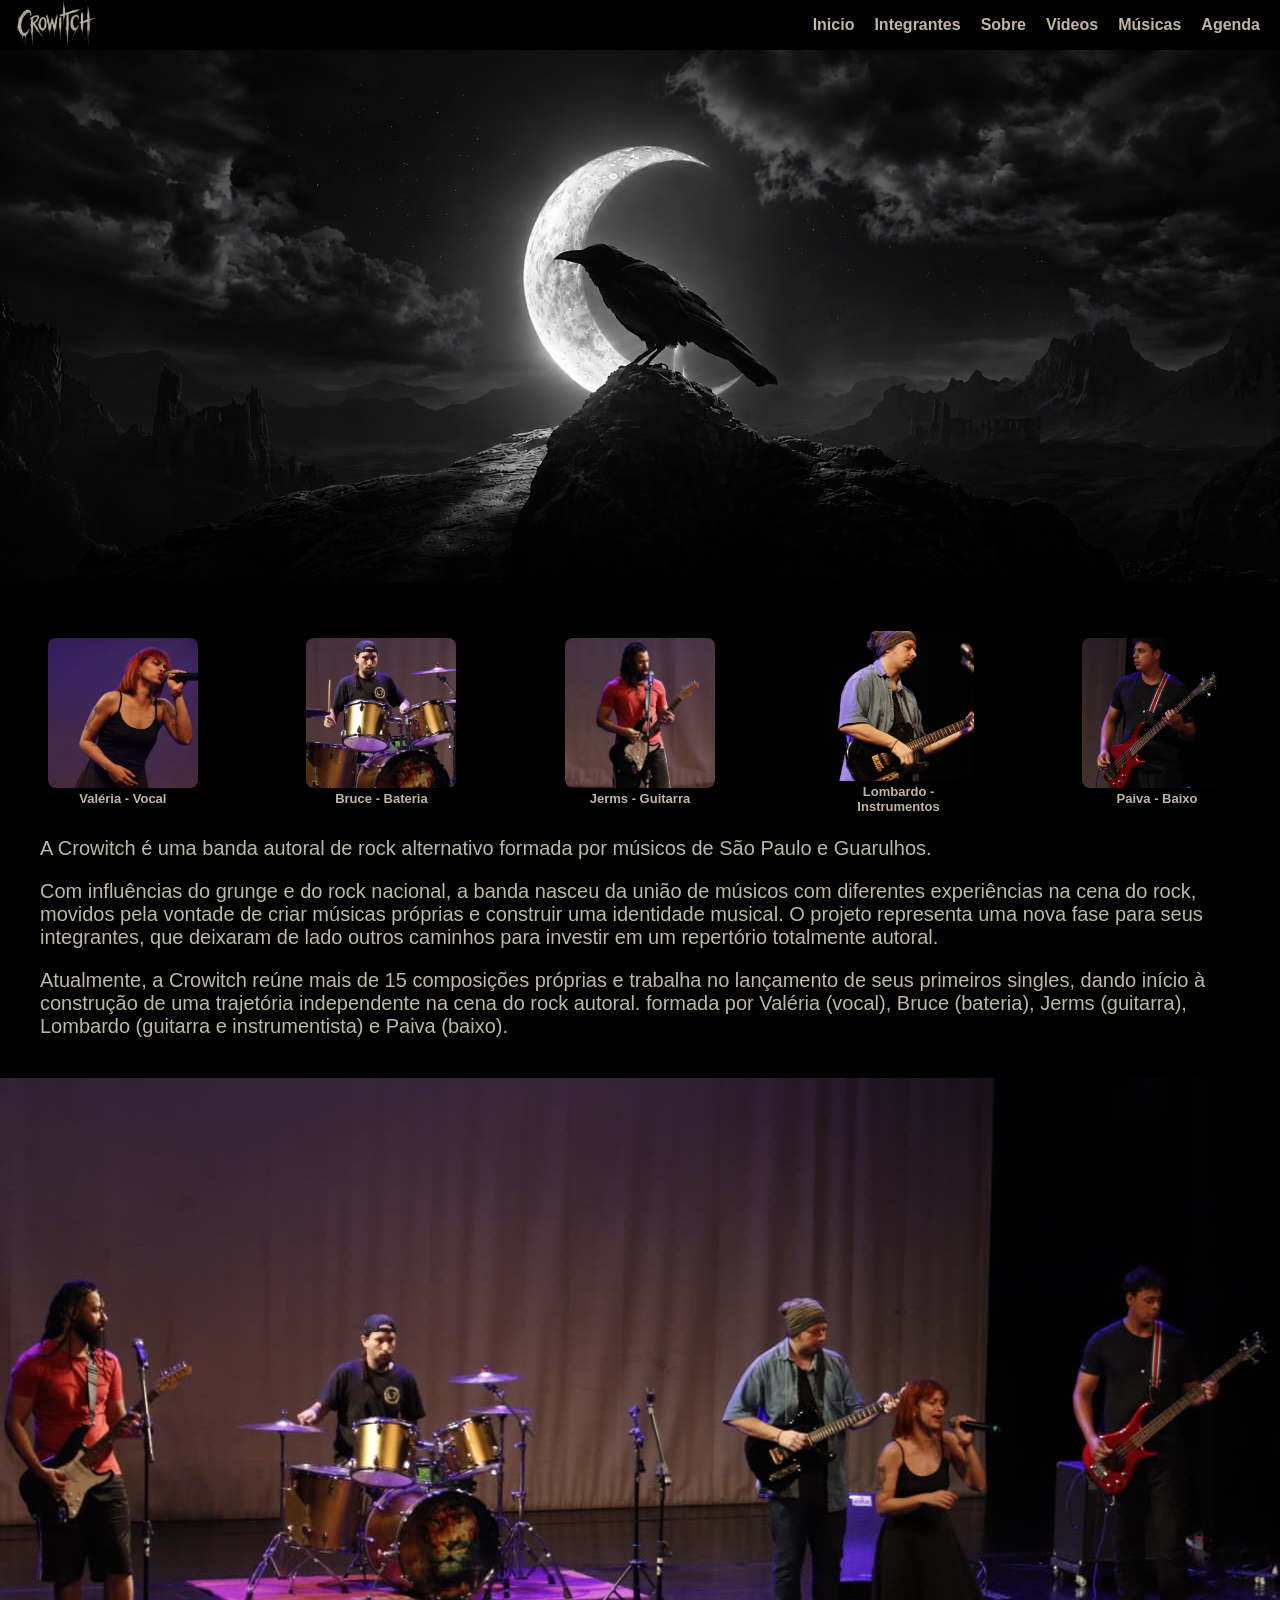
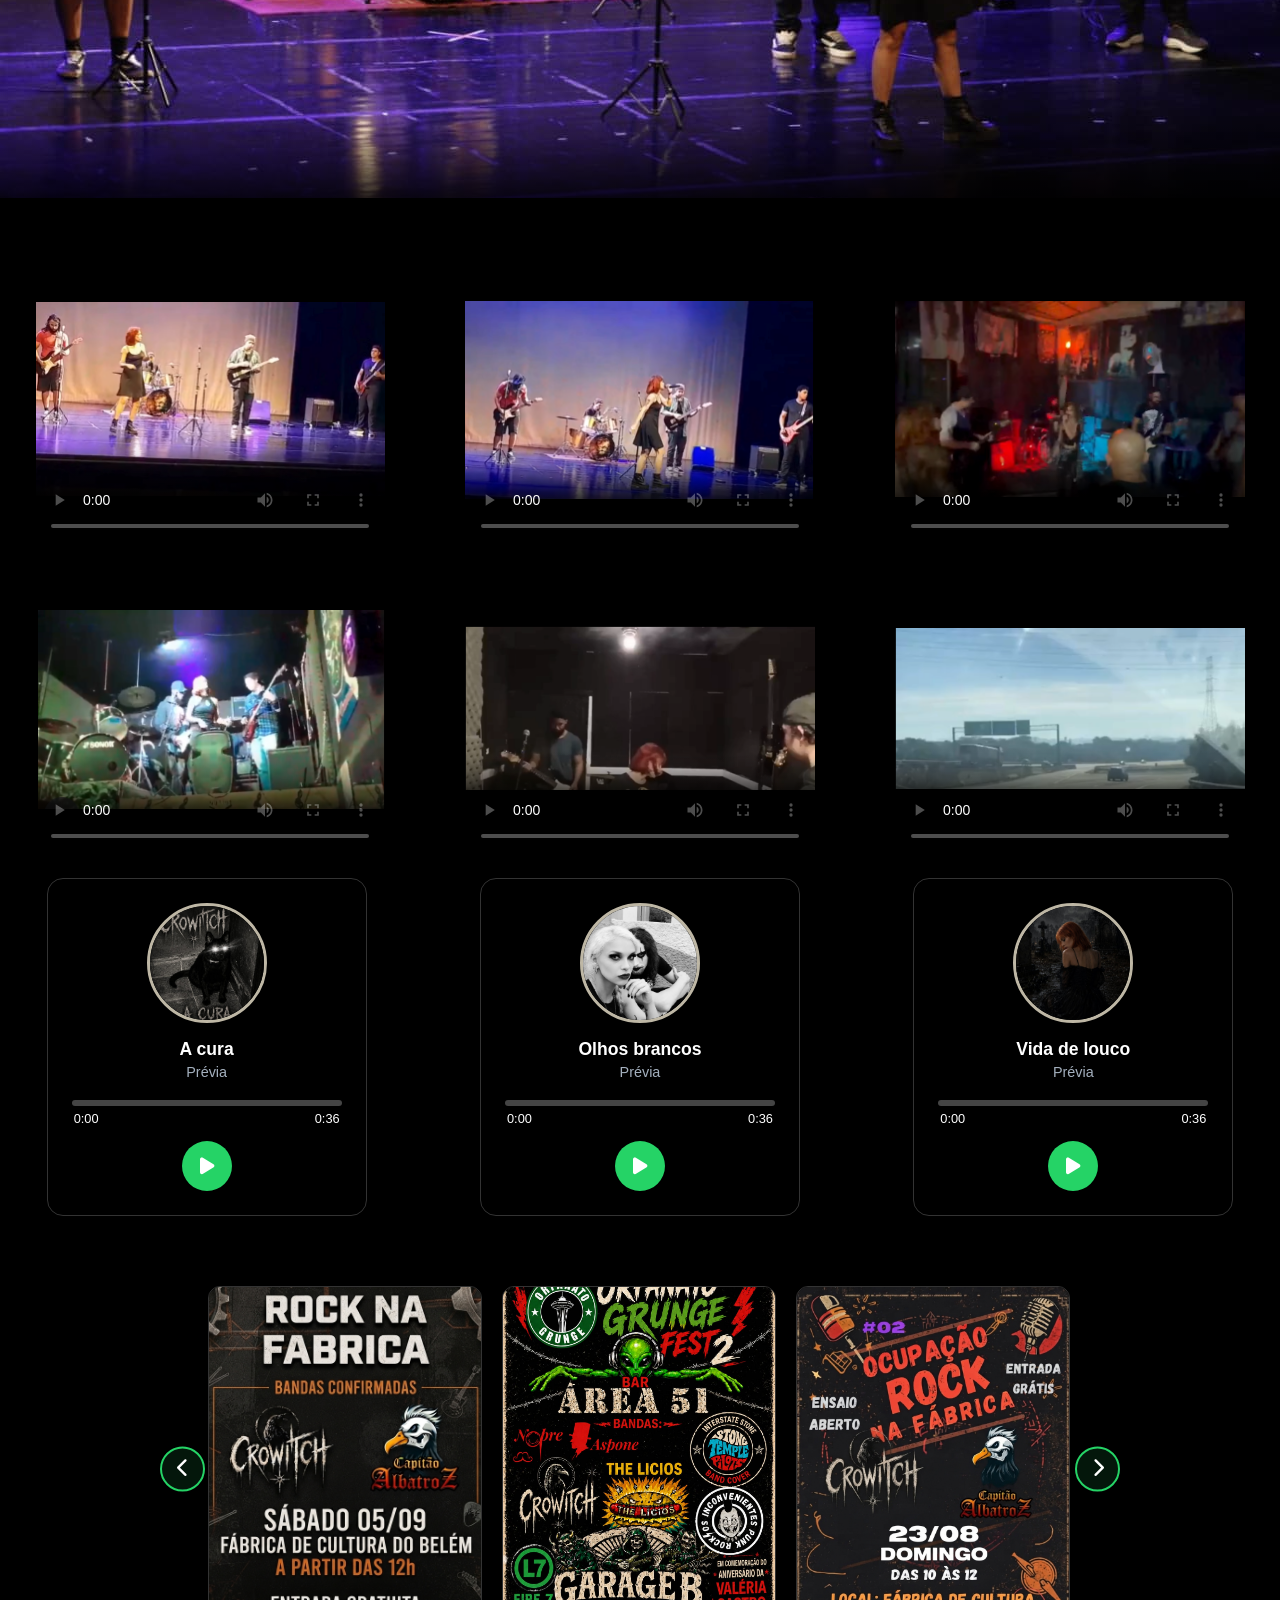
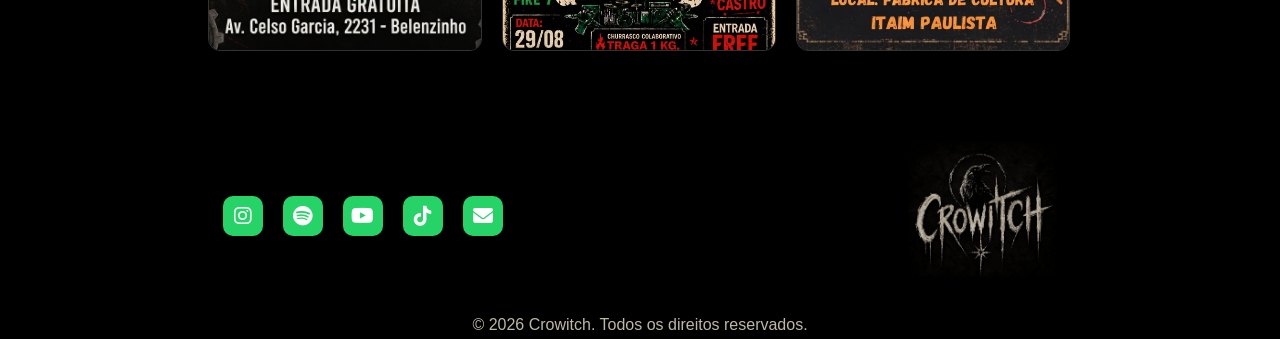
==== index.html @ e8090111 "nome Emerson" ====
<!DOCTYPE html>
<html lang="pt-BR">

<head>
    <meta charset="UTF-8">
    <meta name="viewport" content="width=device-width, initial-scale=1.0">
    <link rel="stylesheet" href="https://cdnjs.cloudflare.com/ajax/libs/font-awesome/6.7.2/css/all.min.css">
    <link rel="stylesheet" href="css/index.css">
    <link rel="icon" href="img/itens/flavicon.png">
    <title>Crowitch</title>
</head>

<body>

    <!-- Cabeçalho -->
    <header>
        <div id="cabecalho">
            <a href="#banner">
                <div class="logo"></div>
            </a>
            <nav class="menu-site menu-desktop">

                <a href="#banner">Inicio</a>
                <a href="#integrantes">Integrantes</a>
                <a href="#sobre">Sobre</a>
                <a href="#video">Videos</a>
                <a href="#previu">Músicas</a>
                <a href="#agenda">Agenda</a>

            </nav>

            <button class="menu-hamburguer" aria-label="Abrir Menu">
                &#9776; </button>

            <nav class="menu-mobile">
                <a href="#banner">Inicio</a>
                <a href="#integrantes">Integrantes</a>
                <a href="#sobre">Sobre</a>
                <a href="#video">Videos</a>
                <a href="#previu">Músicas</a>
                <a href="#agenda">Agenda</a>
            </nav>

        </div>
    </header>

    <!-- Banner Inicial -->
    <div id="banner">
        <img src="img/itens/banner.png" alt="">
    </div>

    <!-- Integrantes -->
    <section id="integrantes" class="integrantes-secao">

        <div class="fotos-integrantes">

            <figure class="foto-box">
                <a href="integrantes/valeria.html">
                    <img class="foto_integrantes" src="img/integrantes/valeria/1.jpg" alt="foto do guitarrista soslo">
                    <figcaption>Valéria - Vocal</figcaption>
                </a>
            </figure>

            <figure class="foto-box">
                <a href="integrantes/bruce.html">
                    <img class="foto_integrantes" src="img/integrantes/bruce/1.jpg" alt="foto do baixista">
                    <figcaption>Bruce - Bateria</figcaption>
                </a>
            </figure>

            <figure class="foto-box">
                <a href="integrantes/emerson.html">
                    <img class="foto_integrantes" src="img/integrantes/jerms/1.jpg" alt="foto do vocalista">
                    <figcaption>Jerms - Guitarra</figcaption>
                </a>
            </figure>

            <figure class="foto-box">
                <a href="integrantes/marcelo.html">
                    <img class="foto_integrantes" src="img/integrantes/marcelo/1.jpg" alt="foto do vocalista">
                    <figcaption>Lombardo - Instrumentos</figcaption>
                </a>
            </figure>

            <figure class="foto-box">
                <a href="integrantes/diego.html">
                    <img class="foto_integrantes" src="img/integrantes/diego/1.jpg" alt="foto do Guitarrista">
                    <figcaption>Paiva - Baixo</figcaption>
                </a>
            </figure>

        </div>

    </section>

    <!-- História da banda -->
    <section id="sobre" class="sobre-secao">

        <p>A Crowitch é uma banda autoral de rock alternativo formada por músicos de São Paulo e Guarulhos.</p>

        <p>Com influências do grunge e do rock nacional, a banda nasceu da união de músicos com diferentes experiências
            na cena do rock, movidos pela vontade de criar músicas próprias e construir uma identidade musical. O
            projeto representa uma nova fase para seus integrantes, que deixaram de lado outros caminhos para investir
            em um repertório totalmente autoral.</p>

        <p>Atualmente, a Crowitch reúne mais de 15 composições próprias e trabalha no lançamento de seus primeiros
            singles, dando início à construção de uma trajetória independente na cena do rock autoral. formada por
            Valéria (vocal), Bruce (bateria), Jerms (guitarra), Lombardo (guitarra e instrumentista) e Paiva (baixo).
        </p>

    </section>

    <!-- Carrossel -->
    <section id="topo" class="slider-container">

        <div class="slide active">
            <img class="foto_carrossel" src="img/carrossel/1.jpg" alt="Banner da Crowitch">
        </div>

        <div class="slide active">
            <img class="foto_carrossel" src="img/carrossel/2.jpg" alt="Banner da Crowitch">
        </div>

        <div class="slide active">
            <img class="foto_carrossel" src="img/carrossel/3.jpg" alt="Banner da Crowitch">
        </div>

        <div class="slide active">
            <img class="foto_carrossel" src="img/carrossel/4.jpeg" alt="Banner da Crowitch">
        </div>

    </section>

    <!-- Player de videos -->
    <section id="video">

        <div class="galeria-video">

            <video class="video-index" controls preload="metadata" poster="vid/pre5.png">
                <source src="vid/5.mp4" type="video/mp4">
            </video>

            <video class="video-index" controls preload="metadata" poster="vid/pre6.png">
                <source src="vid/6.mp4" type="video/mp4">
            </video>

            <video class="video-index" controls preload="metadata" poster="vid/pre1.png">
                <source src="vid/1.mp4" type="video/mp4">
            </video>

            <video class="video-index" controls preload="metadata" poster="vid/pre2.png">
                <source src="vid/2.mp4" type="video/mp4">
            </video>

            <video class="video-index" controls preload="metadata" poster="vid/pre3.png">
                <source src="vid/3.mp4" type="video/mp4">
            </video>

            <video class="video-index" controls preload="metadata" poster="vid/pre4.png">
                <source src="vid/4.mp4" type="video/mp4">
            </video>

        </div>

    </section>

    <!-- Player de musica -->
    <section id="previu">

        <div class="player-container">
            <audio class="audio-preview" src="aud/cura.mp3"></audio>
            <div class="album-art">
                <img src="img/capas/capa1.jpeg" alt="Capa 1">
            </div>
            <div class="track-title">A cura</div>
            <div class="band-name">Prévia</div>

            <div class="progress-container">
                <div class="progress-bar"></div>
            </div>
            <div class="time-display">
                <span class="current-time">0:00</span>
                <span class="duration">0:00</span>
            </div>
            <div class="controls">
                <button class="btn-play">
                    <i class="fas fa-play play-icon"></i>
                </button>
            </div>
        </div>

        <div class="player-container">
            <audio class="audio-preview" src="aud/olhos.mp3"></audio>
            <div class="album-art">
                <img src="img/capas/capa2.jpeg" alt="Capa 2">
            </div>
            <div class="track-title">Olhos brancos</div>
            <div class="band-name">Prévia</div>

            <div class="progress-container">
                <div class="progress-bar"></div>
            </div>
            <div class="time-display">
                <span class="current-time">0:00</span>
                <span class="duration">0:00</span>
            </div>
            <div class="controls">
                <button class="btn-play">
                    <i class="fas fa-play play-icon"></i>
                </button>
            </div>
        </div>

        <div class="player-container">
            <audio class="audio-preview" src="aud/vida.mp3"></audio>
            <div class="album-art">
                <img src="img/capas/capa3.jpeg" alt="Capa 3">
            </div>
            <div class="track-title">Vida de louco</div>
            <div class="band-name">Prévia</div>

            <div class="progress-container">
                <div class="progress-bar"></div>
            </div>
            <div class="time-display">
                <span class="current-time">0:00</span>
                <span class="duration">0:00</span>
            </div>
            <div class="controls">
                <button class="btn-play">
                    <i class="fas fa-play play-icon"></i>
                </button>
            </div>
        </div>

    </section>

    <!-- Agenda -->
    <section class="shows-section" id="agenda">

        <div class="carousel-wrapper">
            <button class="nav-btn prev-btn" id="prev-slide">
                <i class="fas fa-chevron-left"></i>
            </button>

            <!-- Flyers -->
            <div class="carousel-container" id="carousel-container">
                <div class="carousel-track" id="carousel-track">

                    <div class="flyer-card">
                        <img src="img/flyers/05-09.png" alt="Fabria do belém" class="flyer-img">
                    </div>
                    
                    <div class="flyer-card">
                        <img src="img/flyers/29-8.jpeg" alt="Area 51" class="flyer-img">
                    </div>

                    <div class="flyer-card">
                        <img src="img/flyers/23-08.png" alt="Fabria do Itaim" class="flyer-img">
                    </div>

                    <div class="flyer-card">
                        <img src="img/flyers/26-7.jpeg" alt="Fabria da Tiradentes" class="flyer-img">
                    </div>

                    <div class="flyer-card">
                        <img src="img/flyers/27-6.jpeg" alt="3ª Divisão" class="flyer-img">
                    </div>

                </div>
            </div>

            <button class="nav-btn next-btn" id="next-slide">
                <i class="fas fa-chevron-right"></i>
            </button>
        </div>

    </section>

    <div class="lightbox-modal" id="lightbox">
        <span class="close-btn" id="close-lightbox">&times;</span>
        <img class="lightbox-content" id="lightbox-img" src="" alt="Flyer Ampliado">
    </div>

    <!-- Contatos -->
    <section id="contatos">

        <div id="espaço_contatos">

            <a class="botao_contatos" href="https://www.instagram.com/crowitchofc/">
                <i class="fa-brands fa-instagram"></i>
            </a>

            <a class="botao_contatos" href="">
                <i class="fa-brands fa-spotify"></i>
            </a>

            <a class="botao_contatos" href="https://www.youtube.com/@bandacrowitch">
                <i class="fa-brands fa-youtube"></i>
            </a>

            <a class="botao_contatos" href="https://www.tiktok.com/@crowitchoficial">
                <i class="fa-brands fa-tiktok"></i>
            </a>

            <a class="botao_contatos" href="mailto:bandacrowitch@gmail.com">
                <i class="fa-solid fa-envelope"></i>
            </a>

        </div>

        <a id="logo_contatos" href=""></a>

    </section>

    <!-- Rodapé -->
    <footer>

        <p id="texto_rodape">&copy; 2026 Crowitch. Todos os direitos reservados.</p>

    </footer>

    <!-- Menu Hamburguer -->
    <script>
        document.addEventListener('DOMContentLoaded', function () {
            const menuHamburguer = document.querySelector('.menu-hamburguer');
            const menuMobile = document.querySelector('.menu-mobile');

            menuHamburguer.addEventListener('click', () => {
                menuMobile.classList.toggle('active');
            });

            // Fecha o menu móvel ao clicar em um link (para facilitar a navegação)
            document.querySelectorAll('.menu-mobile a').forEach(link => {
                link.addEventListener('click', () => {
                    menuMobile.classList.remove('active');
                });
            });
        });
    </script>

    <!-- Carrossel -->
    <script>
        document.addEventListener('DOMContentLoaded', function () {
            const slides = document.querySelectorAll('.slide');
            let currentSlide = 0;

            // Função para mostrar um slide específico
            function showSlide(index) {
                // Remove a classe 'active' de todos os slides
                slides.forEach(slide => slide.classList.remove('active'));

                // Adiciona a classe 'active' ao slide desejado
                slides[index].classList.add('active');
            }

            // Função para ir para o próximo slide
            function nextSlide() {
                currentSlide = (currentSlide + 1) % slides.length;
                showSlide(currentSlide);
            }

            // Exibe o primeiro slide ao carregar a página
            showSlide(currentSlide);

            // Define um intervalo para trocar os slides a cada 5 segundos (5000ms)
            setInterval(nextSlide, 5000);
        });
    </script>

    <script>
        const track = document.getElementById('carousel-track');
        const container = document.getElementById('carousel-container');
        const prevBtn = document.getElementById('prev-slide');
        const nextBtn = document.getElementById('next-slide');

        // --- LÓGICA DO CARROSSEL ---
        nextBtn.addEventListener('click', () => {
            // Calcula a largura de um card + o gap para rolar certinho
            const cardWidth = track.firstElementChild.getBoundingClientRect().width + 20;
            container.scrollBy({ left: cardWidth, behavior: 'smooth' });
        });

        prevBtn.addEventListener('click', () => {
            const cardWidth = track.firstElementChild.getBoundingClientRect().width + 20;
            container.scrollBy({ left: -cardWidth, behavior: 'smooth' });
        });

        // --- LÓGICA DO LIGHTBOX (ABRIR FOTO GIGANTE) ---
        const lightbox = document.getElementById('lightbox');
        const lightboxImg = document.getElementById('lightbox-img');
        const closeBtn = document.getElementById('close-lightbox');
        const flyers = document.querySelectorAll('.flyer-img');

        flyers.forEach(img => {
            img.addEventListener('click', () => {
                lightboxImg.src = img.src; // Passa a imagem clicada para o Modal
                lightbox.classList.add('active'); // Abre o modal com transição suave
            });
        });

        // Fechar ao clicar no 'X'
        closeBtn.addEventListener('click', () => {
            lightbox.classList.remove('active');
        });

        // Fechar ao clicar fora da imagem (no fundo preto)
        lightbox.addEventListener('click', (e) => {
            if (e.target !== lightboxImg) {
                lightbox.classList.remove('active');
            }
        });
    </script>

    <!-- Player -->
    <script>
        // Seleciona todos os players da página
        const players = document.querySelectorAll('.player-container');

        players.forEach(player => {
            const audio = player.querySelector('.audio-preview');
            const btnPlay = player.querySelector('.btn-play');
            const playIcon = player.querySelector('.play-icon');
            const progressBar = player.querySelector('.progress-bar');
            const progressContainer = player.querySelector('.progress-container');
            const currentTimeEl = player.querySelector('.current-time');
            const durationEl = player.querySelector('.duration');

            // Função para pausar todos os outros players ativos na página
            function pauseAllOthers() {
                players.forEach(otherPlayer => {
                    if (otherPlayer !== player) {
                        const otherAudio = otherPlayer.querySelector('.audio-preview');
                        const otherIcon = otherPlayer.querySelector('.play-icon');
                        otherAudio.pause();
                        otherIcon.classList.remove('fa-pause');
                        otherIcon.classList.add('fa-play');
                    }
                });
            }

            // Click do Play/Pause
            btnPlay.addEventListener('click', () => {
                if (audio.paused) {
                    pauseAllOthers(); // Pausa as outras antes de dar play
                    audio.play();
                    playIcon.classList.remove('fa-play');
                    playIcon.classList.add('fa-pause');
                } else {
                    audio.pause();
                    playIcon.classList.remove('fa-pause');
                    playIcon.classList.add('fa-play');
                }
            });

            // Atualiza tempo e progresso
            audio.addEventListener('timeupdate', () => {
                const { duration, currentTime } = audio;
                if (duration) {
                    const progressPercent = (currentTime / duration) * 100;
                    progressBar.style.width = `${progressPercent}%`;
                    currentTimeEl.innerText = formatTime(currentTime);
                }
            });

            // Carrega a duração assim que o arquivo é lido
            audio.addEventListener('loadedmetadata', () => {
                durationEl.innerText = formatTime(audio.duration);
            });

            // Clique na barra de progresso
            progressContainer.addEventListener('click', (e) => {
                const width = progressContainer.clientWidth;
                const clickX = e.offsetX;
                const duration = audio.duration;
                if (duration) {
                    audio.currentTime = (clickX / width) * duration;
                }
            });

            // Reseta quando a música acaba
            audio.addEventListener('ended', () => {
                playIcon.classList.remove('fa-pause');
                playIcon.classList.add('fa-play');
                progressBar.style.width = '0%';
                currentTimeEl.innerText = '0:00';
            });
        });

        // Função para formatar o tempo (mm:ss)
        function formatTime(seconds) {
            const min = Math.floor(seconds / 60);
            const sec = Math.floor(seconds % 60);
            return `${min}:${sec < 10 ? '0' : ''}${sec}`;
        }
    </script>

</body>

</html>
---- css/index.css ----
:root {
    /* Cor de texto usada em parágrafos, legendas e no rodapé */
    --cor_texto: #beb7a5;
}

* {
    /* Reset padrão: zera espaçamentos nativos do navegador */
    padding: 0;
    margin: 0;
    box-sizing: border-box;
}

body {
    font-family: sans-serif;
    background-color: black;
}

p, figcaption {
    /* Cor padrão de textos corridos e legendas de imagem */
    color: var(--cor_texto);
}

/* Cabeçalho */
#cabecalho {
    background-color: black;
    color: white;
    display: flex;
    flex-direction: row;
    justify-content: space-between;
    align-items: center;
    height: 50px;
    position: fixed;
    top: 0;
    width: 100%;
    z-index: 1000;
}

.logo {
    /* Logo em imagem de fundo, dentro do link "Início" */
    font-size: 2em;
    font-weight: bold;
    margin-left: 10px;
    background-image: url(../img/itens/nome.png);
    height: 90px;
    width: 90px;
    background-size: 100%;
    background-repeat: no-repeat;
}

.menu-site {
    /* Container do menu (usado tanto no menu desktop quanto no mobile) */
    display: flex;
    gap: 20px;
    margin-right: 20px;
}

.menu-site a {
    color: var(--cor_texto);
    text-decoration: none;
    font-weight: 600;
}

/* Menu hamburguer (mobile) */
.menu-hamburguer, .menu-mobile {
    display: none;
}

.menu-hamburguer {
    background: none;
    border: none;
    color: var(--cor_texto);
    font-size: 2em;
    cursor: pointer;
    margin-right: 15px;
}

.menu-mobile {
    /* Painel lateral que desliza da direita ao abrir o menu */
    position: fixed;
    top: 50px; /* Abaixo do cabeçalho */
    right: 0;
    width: 250px;
    height: calc(100vh - 50px); /* Altura total menos o cabeçalho */
    background-color: #111;
    flex-direction: column;
    padding: 20px;
    box-shadow: -2px 0 5px rgba(0, 0, 0, 0.5);
    z-index: 999;

    /* Inicialmente oculto fora da tela, com transição suave */
    transform: translateX(100%);
    transition: transform 0.3s ease-in-out;
}

.menu-mobile.active {
    /* Classe adicionada via JS ao clicar no hamburguer */
    transform: translateX(0);
}

.menu-mobile a {
    color: var(--cor_texto);
    text-decoration: none;
    padding: 15px 0;
    border-bottom: 1px solid #333;
    width: 100%;
    text-align: left;
}

/* Responsivo: troca o menu desktop pelo menu hamburguer em telas pequenas */
@media (max-width: 768px) {
    .menu-desktop {
        display: none;
    }

    .menu-hamburguer {
        display: block;
    }

    .menu-mobile {
        display: flex;
    }

    #cabecalho {
        justify-content: space-between;
    }
}

/* Foto inicial */
#banner {
    margin-top: 50px; /* Compensa o cabeçalho fixo */
    width: 100%;
    height: auto;
    overflow: hidden;
    position: relative;
}

#banner img {
    width: 100%;
    height: 100%;
    object-fit: cover;
}

#banner::after {
    /* Degradê escuro na base da imagem*/
    content: "";
    position: absolute;
    bottom: 0;
    left: 0;
    width: 100%;
    height: 30%;
    background: linear-gradient(to top, rgba(0, 0, 0, 0.8), rgba(0, 0, 0, 0));
    pointer-events: none;
}

/* Integrantes */
.integrantes-secao {
    margin-top: 20px;
    display: flex;
    flex-direction: column;
    align-items: center;
    gap: 30px;
}

.fotos-integrantes {
    display: flex;
    align-items: center;
    justify-content: space-around;
    gap: 1%;
    font-size: 13px;
    flex-wrap: wrap;
    width: 100%;
}

.foto-box {
    margin-top: 40px;
    width: 150px;
    height: 150px;
    display: flex;
    flex-direction: column;
    align-items: center;
    justify-content: center;

    font-weight: bold;
    transition: linear;
}

.foto-box:hover {
    transform: scale(1.02);
}

.foto_integrantes {
    width: 150px;
    height: 150px;
    object-fit: cover;
    border-radius: 8px;
}

.foto-box a {
    text-decoration: none;
    color: black;
    text-align: center;
}

@media (max-width: 768px) {
    .fotos-integrantes {
        flex-wrap: wrap;
        justify-content: center;
        gap: 50px;
    }
}

/* Sobre a banda */
.sobre-secao {
    display: flex;
    flex-direction: column;
    gap: 20px;
    margin: 20px;
    padding: 20px;
}

.sobre-secao p {
    font-size: 20px;
}

@media (max-width: 480px) {
    .sobre-secao p {
        font-size: 15px;
    }
}

/* Carrossel */
.slider-container {
    margin-bottom: 50px;
    width: 100%;
    height: 80vh;
    overflow: hidden;
    position: relative;
}

.slide {
    /* Cada slide fica sobreposto (position: absolute) e oculto por padrão */
    display: none;
    width: 100%;
    height: 100%;
    position: absolute;
    top: 0;
    left: 0;
    opacity: 0;
    transition: opacity 1s ease-in-out;
}

.slide.active {
    /* Slide atual, exibido pelo JS do carrossel */
    display: block;
    opacity: 1;
}

.slide.active::after {
    /* Degradê escuro na base do slide ativo */
    content: "";
    position: absolute;
    bottom: 0;
    left: 0;
    width: 100%;
    height: 80px;
    background: linear-gradient(to top, rgba(0, 0, 0, 0.8) 0%, rgba(0, 0, 0, 0) 100%);
    pointer-events: none;
}

.slide img {
    width: 100%;
    height: 100%;
    object-fit: cover;
}

.foto_carrossel {
    object-fit: cover;
    object-position: top;
    display: block;
    object-position: center;
}

/* Responsivo: carrossel mais baixo em telas bem pequenas */
@media (max-width: 480px) {
    .slider-container {
        height: 40vh;
    }
}

/* Videos */
#video {
    display: flex;
    align-items: center;
    justify-content: center;
    margin: 20px 0px 20px 0px;
}

.galeria-video {
    display: flex;
    gap: 10px;
    flex-wrap: wrap;
    justify-content: space-around;
}

.video-index {
    height: 300px;
    width: 350px;
}

/* Músicas */
#previu {
    display: flex;
    flex-wrap: wrap;
    justify-content: space-around;
    gap: 20px;
}

.player-container {
    border: 1px solid #333;
    border-radius: 16px;
    padding: 24px;
    width: 320px;
    box-shadow: 0 10px 30px rgba(0, 0, 0, 0.5);
    text-align: center;
    transition: transform 0.3s ease;
}

.album-art {
    /* Capa do single, em formato circular */
    width: 120px;
    height: 120px;
    background-color: #333;
    border-radius: 50%;
    margin: 0 auto 16px auto;
    display: flex;
    justify-content: center;
    align-items: center;
    overflow: hidden;
    border: 3px solid #beb7a5;
}

.album-art img {
    width: 100%;
    height: 100%;
    object-fit: cover;
}

.track-title {
    font-size: 1.1rem;
    font-weight: bold;
    margin: 8px 0 4px 0;
    color: #fff;
}

.band-name {
    font-size: 0.9rem;
    color: #a4b0be;
    margin-bottom: 20px;
}

.progress-container {
    /* Trilho clicável da barra de progresso do áudio */
    background-color: #444;
    border-radius: 5px;
    cursor: pointer;
    height: 6px;
    width: 100%;
    margin-bottom: 20px;
    position: relative;
}

.progress-bar {
    /* Preenchimento da barra, a largura é atualizada via JS conforme o áudio toca */
    background: linear-gradient(90deg, #25d366, #93d1aa);
    border-radius: 5px;
    height: 100%;
    width: 0%;
    transition: width 0.1s linear;
}

.time-display {
    /* Tempo atual / duração total, abaixo da barra de progresso */
    font-size: 0.8rem;
    color: white;
    display: flex;
    justify-content: space-between;
    margin-top: -15px;
    margin-bottom: 15px;
    padding: 0 2px;
}

.controls {
    display: flex;
    justify-content: center;
    align-items: center;
    gap: 20px;
}

.btn-play {
    background-color: #25d366;
    border: none;
    color: white;
    width: 50px;
    height: 50px;
    border-radius: 50%;
    cursor: pointer;
    font-size: 1.2rem;
    display: flex;
    justify-content: center;
    align-items: center;
    transition: all 0.2s ease;
}

.btn-play:hover {
    transform: scale(1.1);
    background-color: #0c4621;
}

/* Agenda */
.shows-section {
    width: 100%;
    max-width: 1000px;
    margin: 50px auto;
    padding: 20px;
    box-sizing: border-box;
    font-family: 'Segoe UI', sans-serif;
    text-align: center;
}

.carousel-wrapper {
    position: relative;
    display: flex;
    align-items: center;
    justify-content: center;
}

.carousel-container {
    overflow: hidden;
    width: 90%;
}

.carousel-track {
    display: grid;
    grid-auto-flow: column;
    grid-auto-columns: calc(33.333% - 14px); /* 3 fotos no desktop */
    gap: 20px;
    transition: transform 0.4s ease-in-out;
    scroll-behavior: smooth;
}

.flyer-card {
    background-color: #1e1e1e;
    border: 1px solid #333;
    border-radius: 12px;
    overflow: hidden;
    cursor: pointer;
    transition: transform 0.3s ease, border-color 0.3s ease;
}

.flyer-card img {
    width: 100%;
    height: auto;
    display: block;
    aspect-ratio: 3/4;
    object-fit: cover;
}

.nav-btn {
    /* Botões redondos de seta (prev/next) sobre o carrossel */
    background: #25d3651c;
    border: 2px solid #25d366;
    color: #fff;
    width: 45px;
    height: 45px;
    border-radius: 50%;
    cursor: pointer;
    position: absolute;
    top: 50%;
    transform: translateY(-50%);
    display: flex;
    justify-content: center;
    align-items: center;
    font-size: 1.2rem;
    transition: all 0.3s ease;
    z-index: 10;
}

.nav-btn:hover {
    background: #25d366;
    box-shadow: 0 0 15px #25d3651c;
}

.prev-btn { left: 0; }
.next-btn { right: 0; }

/* Responsivo: 1 flyer por vez no mobile, com mais espaço pras setas */
@media (max-width: 768px) {
    .carousel-track {
        grid-auto-columns: 100%;
    }

    .carousel-container {
        width: 80%;
    }
}

.lightbox-modal {
    /* Prévia do flyer */
    display: none;
    position: fixed;
    z-index: 1000;
    top: 0;
    left: 0;
    width: 100%;
    height: 100%;
    background-color: rgba(0, 0, 0, 0.95);
    justify-content: center;
    align-items: center;
    opacity: 0;
    transition: opacity 0.3s ease;
}

.lightbox-modal.active {
    /* Classe adicionada via JS ao clicar em um flyer */
    display: flex;
    opacity: 1;
}

.lightbox-content {
    max-width: 90%;
    max-height: 85vh;
    border-radius: 8px;
    box-shadow: 0 0 30px rgba(255, 71, 87, 0.3);
    transform: scale(0.9);
    transition: transform 0.3s ease;
}

.lightbox-modal.active .lightbox-content {
    transform: scale(1);
}

.close-btn {
    position: absolute;
    top: 20px;
    right: 30px;
    color: #fff;
    font-size: 2.5rem;
    font-weight: bold;
    cursor: pointer;
    transition: color 0.2s;
}

.close-btn:hover {
    color: #ff4757;
}

/* Contatos */
#contatos {
    background-color: black;
    padding: 20px;
    display: flex;
    align-items: center;
    justify-content: space-around;
}

#espaço_contatos {
    display: flex;
    align-items: center;
    justify-content: center;
    gap: 20px;
}

.botao_contatos {
    height: 40px;
    width: 40px;
    background-color: #25d366;
    display: flex;
    justify-content: center;
    align-items: center;
    text-decoration: none;
    border-radius: 10px;
    font-size: 20px;
    color: white;
    font-weight: 600;
}

.botao_contatos:hover {
    color: #25d366;
    background-color: white;
    box-shadow: 0px 0px 20px #25d366;
}

#logo_contatos {
    background-image: url(../img/itens/logo.jpeg);
    height: 150px;
    width: 150px;
    background-size: 100%;
    background-repeat: no-repeat;
}

/* Responsivo: empilha os ícones/logo em coluna no mobile */
@media (max-width: 768px) {
    #contatos {
        background-color: rgb(0, 0, 0);
        display: flex;
        flex-direction: column;
        gap: 50px;
        padding: 20px;
        align-items: center;
    }
}

/* Rodapé */
footer {
    background-color: black;
    display: flex;
    justify-content: space-around;
    align-items: center;
    padding: 5px;
    width: 100%;
}

#texto_rodape {
    color: var(--cor_texto);
}
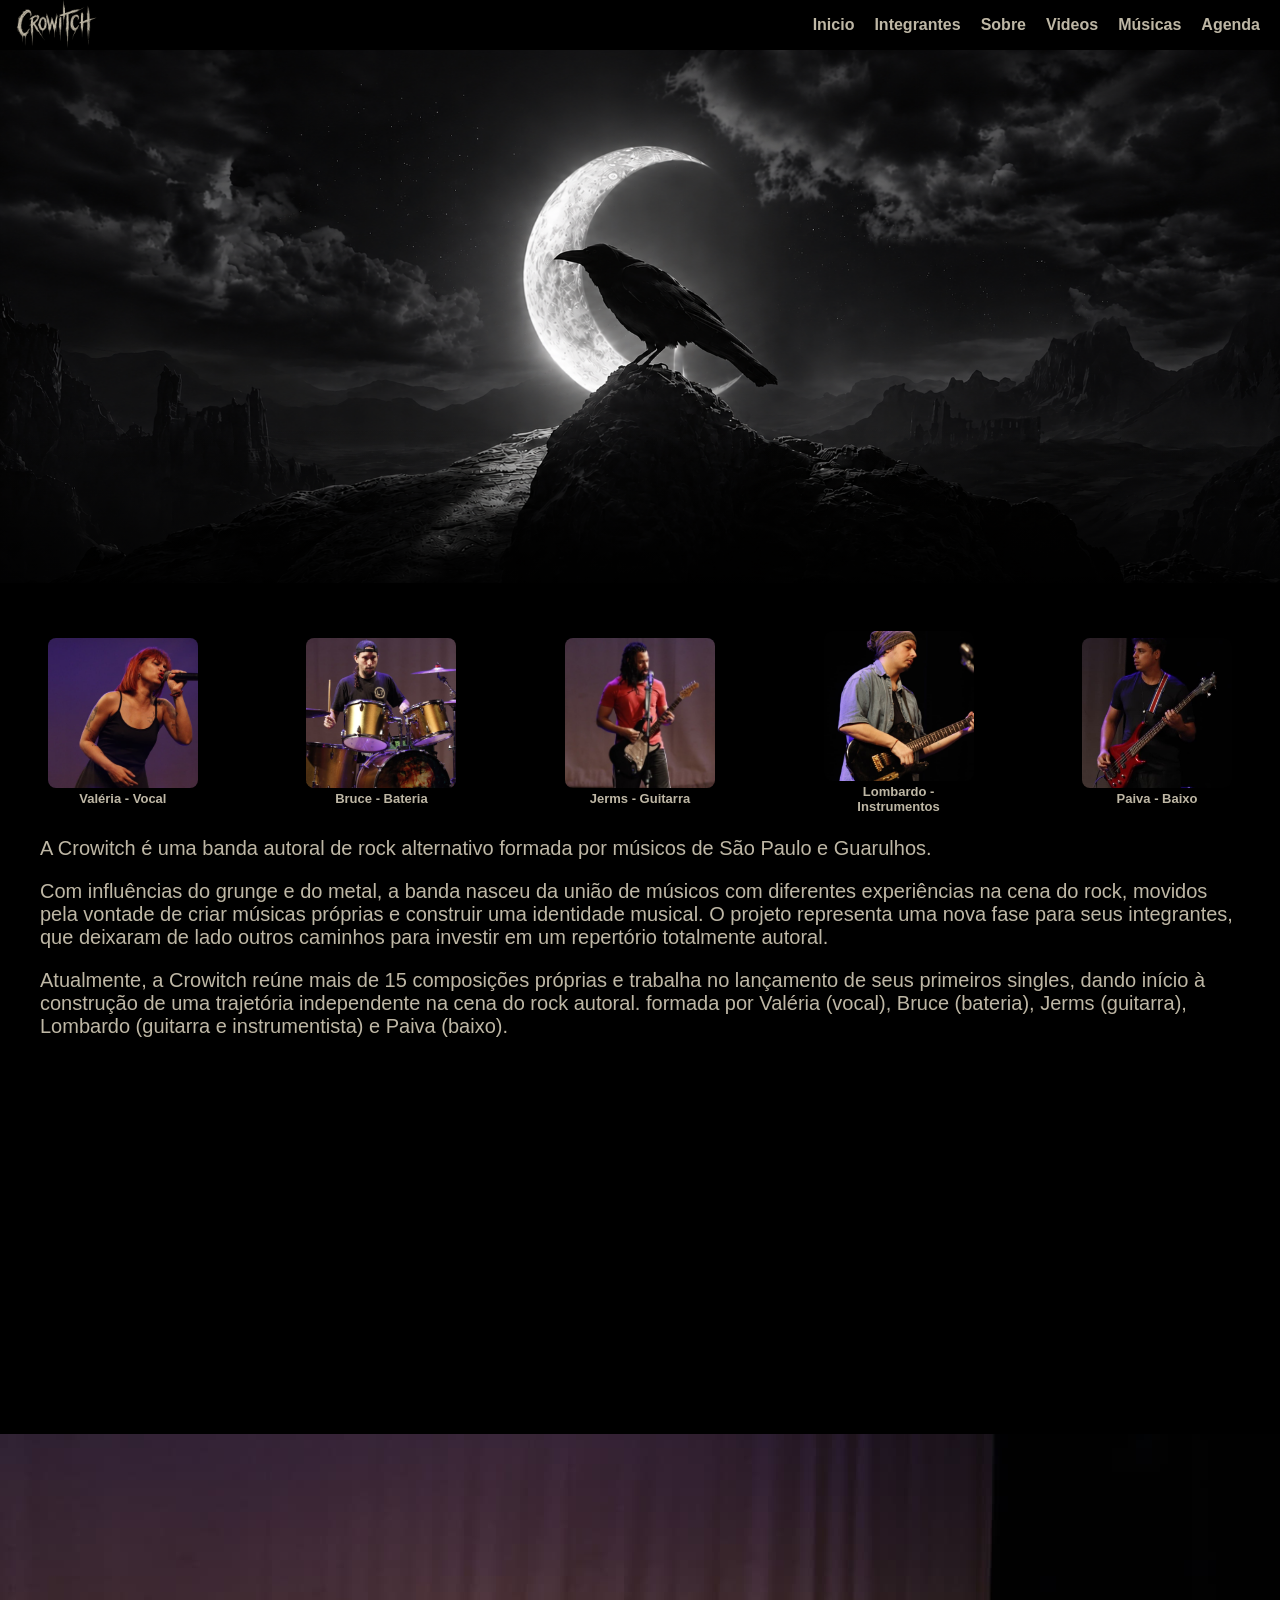
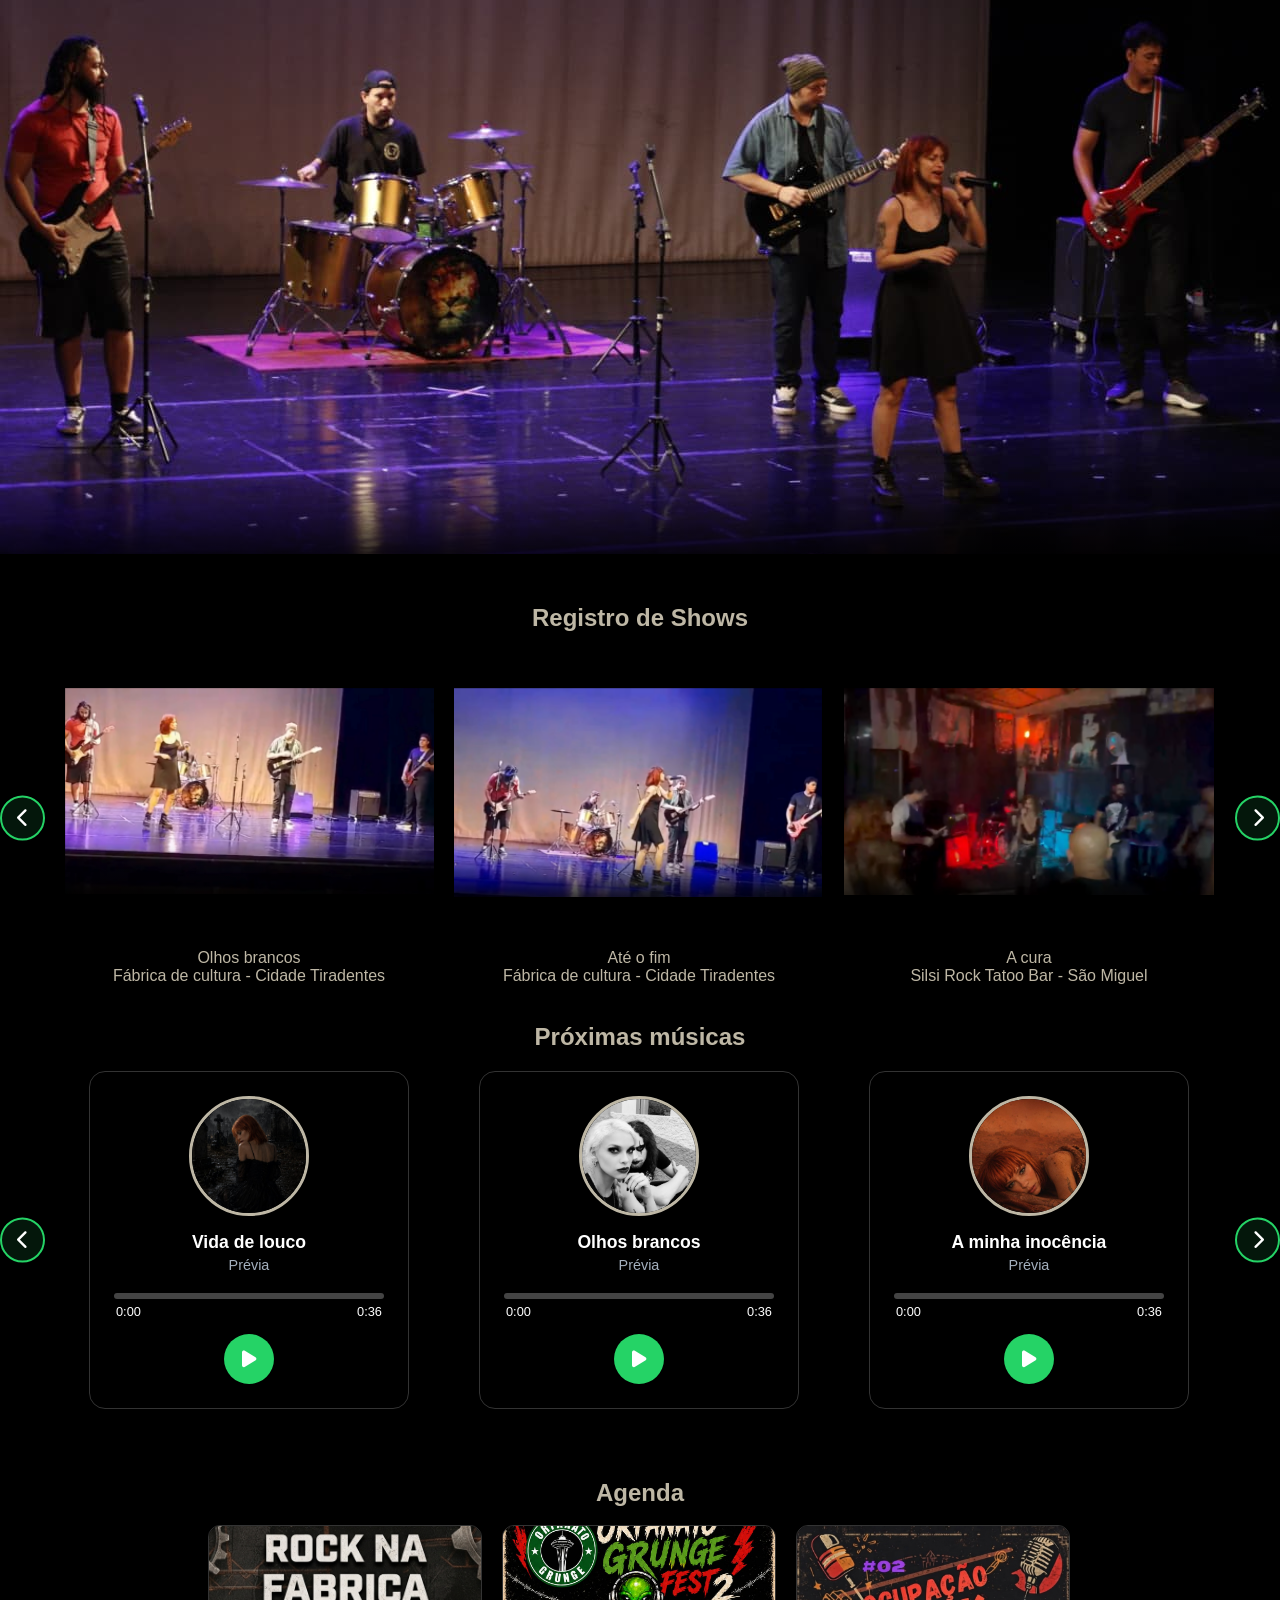
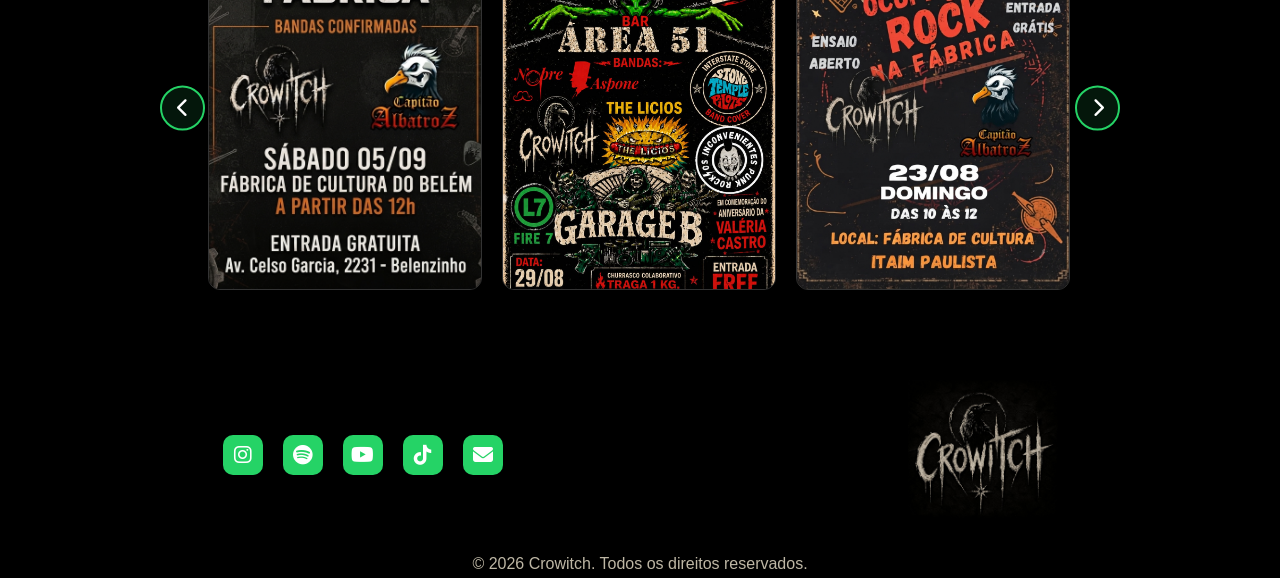
==== commit 10fa2e52: "previas" ====
--- a/index.html
+++ b/index.html
@@ -98,7 +98,7 @@
 
         <p>A Crowitch é uma banda autoral de rock alternativo formada por músicos de São Paulo e Guarulhos.</p>
 
-        <p>Com influências do grunge e do rock nacional, a banda nasceu da união de músicos com diferentes experiências
+        <p>Com influências do grunge e do metal, a banda nasceu da união de músicos com diferentes experiências
             na cena do rock, movidos pela vontade de criar músicas próprias e construir uma identidade musical. O
             projeto representa uma nova fase para seus integrantes, que deixaram de lado outros caminhos para investir
             em um repertório totalmente autoral.</p>
@@ -110,6 +110,8 @@
 
     </section>
 
+    <iframe data-testid="embed-iframe" style="border-radius:12px" src="https://open.spotify.com/embed/artist/2nyb6GimSsOU0MnZJmjGYv?utm_source=generator&theme=0&si=1b7c90299b2a4947" width="100%" height="352" frameBorder="0" allowfullscreen="" allow="autoplay; clipboard-write; encrypted-media; fullscreen; picture-in-picture" loading="lazy"></iframe>
+
     <!-- Carrossel -->
     <section id="topo" class="slider-container">
 
@@ -134,32 +136,71 @@
     <!-- Player de videos -->
     <section id="video">
 
-        <div class="galeria-video">
-
-            <video class="video-index" controls preload="metadata" poster="vid/pre5.png">
-                <source src="vid/5.mp4" type="video/mp4">
-            </video>
-
-            <video class="video-index" controls preload="metadata" poster="vid/pre6.png">
-                <source src="vid/6.mp4" type="video/mp4">
-            </video>
-
-            <video class="video-index" controls preload="metadata" poster="vid/pre1.png">
-                <source src="vid/1.mp4" type="video/mp4">
-            </video>
-
-            <video class="video-index" controls preload="metadata" poster="vid/pre2.png">
-                <source src="vid/2.mp4" type="video/mp4">
-            </video>
-
-            <video class="video-index" controls preload="metadata" poster="vid/pre3.png">
-                <source src="vid/3.mp4" type="video/mp4">
-            </video>
-
-            <video class="video-index" controls preload="metadata" poster="vid/pre4.png">
-                <source src="vid/4.mp4" type="video/mp4">
-            </video>
-
+        <h2 class="titulo">Registro de Shows</h2>
+
+        <div class="carousel-wrapper">
+            <button class="nav-btn prev-btn" aria-label="Vídeo anterior">
+                <i class="fas fa-chevron-left"></i>
+            </button>
+
+            <div class="carousel-container">
+                <div class="carousel-track">
+
+                    <div class="video-card">
+                        <video class="video-index" controls preload="metadata" poster="vid/pre5.png">
+                            <source src="vid/5.mp4" type="video/mp4">
+                        </video>
+                        <p class="legenda">Olhos brancos</p>
+                        <p class="legenda">Fábrica de cultura - Cidade Tiradentes </p>
+                    </div>
+
+                    <div class="video-card">
+                        <video class="video-index" controls preload="metadata" poster="vid/pre6.png">
+                            <source src="vid/6.mp4" type="video/mp4">
+                        </video>
+                        <p class="legenda">Até o fim</p>
+                        <p class="legenda">Fábrica de cultura - Cidade Tiradentes </p>
+                    </div>
+
+                    <div class="video-card">
+                        <video class="video-index" controls preload="metadata" poster="vid/pre1.png">
+                            <source src="vid/1.mp4" type="video/mp4">
+                        </video>
+                        <p class="legenda">A cura</p>
+                        <p class="legenda">Silsi Rock Tatoo Bar - São Miguel</p>
+                    </div>
+
+                    <div class="video-card">
+                        <video class="video-index" controls preload="metadata" poster="vid/pre2.png">
+                            <source src="vid/2.mp4" type="video/mp4">
+                        </video>
+                        <p class="legenda">A minha inocência</p>
+                        <p class="legenda">Bar 3ª Divisão - Cidade Tiradentes</p>
+                    </div>
+
+                    <div class="video-card">
+                        <video class="video-index" controls preload="metadata" poster="vid/pre3.png">
+                            <source src="vid/3.mp4" type="video/mp4">
+                        </video>
+                        <p class="legenda">Get out</p>
+                        <p class="legenda">Ensaio na casa do Marcelo Lombardo</p>
+                    </div>
+
+                    <div class="video-card">
+                        <video class="video-index" controls preload="metadata" poster="vid/pre4.png">
+                            <source src="vid/4.mp4" type="video/mp4">
+                        </video>
+                        <p class="legenda">Olhos brancos</p>
+                        <p class="legenda">Gravação nas Fabricas de Cultura</p>
+                        <p class="legenda">Itaim Paulista e Belém</p>
+                    </div>
+
+                </div>
+            </div>
+
+            <button class="nav-btn next-btn" aria-label="Próximo vídeo">
+                <i class="fas fa-chevron-right"></i>
+            </button>
         </div>
 
     </section>
@@ -167,70 +208,88 @@
     <!-- Player de musica -->
     <section id="previu">
 
-        <div class="player-container">
-            <audio class="audio-preview" src="aud/cura.mp3"></audio>
-            <div class="album-art">
-                <img src="img/capas/capa1.jpeg" alt="Capa 1">
+        <h2 class="titulo">Próximas músicas</h2>
+
+        <div class="carousel-wrapper">
+            <button class="nav-btn prev-btn" aria-label="Música anterior">
+                <i class="fas fa-chevron-left"></i>
+            </button>
+
+            <div class="carousel-container">
+                <div class="carousel-track">
+
+                    <div class="player-container">
+                        <audio class="audio-preview" src="aud/vida.mp3"></audio>
+                        <div class="album-art">
+                            <img src="img/capas/capa3.jpeg" alt="Capa 3">
+                        </div>
+                        <div class="track-title">Vida de louco</div>
+                        <div class="band-name">Prévia</div>
+
+                        <div class="progress-container">
+                            <div class="progress-bar"></div>
+                        </div>
+                        <div class="time-display">
+                            <span class="current-time">0:00</span>
+                            <span class="duration">0:00</span>
+                        </div>
+                        <div class="controls">
+                            <button class="btn-play">
+                                <i class="fas fa-play play-icon"></i>
+                            </button>
+                        </div>
+                    </div>
+
+                    <div class="player-container">
+                        <audio class="audio-preview" src="aud/olhos.mp3"></audio>
+                        <div class="album-art">
+                            <img src="img/capas/capa2.jpeg" alt="Capa 2">
+                        </div>
+                        <div class="track-title">Olhos brancos</div>
+                        <div class="band-name">Prévia</div>
+
+                        <div class="progress-container">
+                            <div class="progress-bar"></div>
+                        </div>
+                        <div class="time-display">
+                            <span class="current-time">0:00</span>
+                            <span class="duration">0:00</span>
+                        </div>
+                        <div class="controls">
+                            <button class="btn-play">
+                                <i class="fas fa-play play-icon"></i>
+                            </button>
+                        </div>
+                    </div>
+
+                    <div class="player-container">
+                        <audio class="audio-preview" src="aud/minha.mp3"></audio>
+                        <div class="album-art">
+                            <img src="img/capas/capa4.jpg" alt="Capa 2">
+                        </div>
+                        <div class="track-title">A minha inocência</div>
+                        <div class="band-name">Prévia</div>
+
+                        <div class="progress-container">
+                            <div class="progress-bar"></div>
+                        </div>
+                        <div class="time-display">
+                            <span class="current-time">0:00</span>
+                            <span class="duration">0:00</span>
+                        </div>
+                        <div class="controls">
+                            <button class="btn-play">
+                                <i class="fas fa-play play-icon"></i>
+                            </button>
+                        </div>
+                    </div>
+
+                </div>
             </div>
-            <div class="track-title">A cura</div>
-            <div class="band-name">Prévia</div>
-
-            <div class="progress-container">
-                <div class="progress-bar"></div>
-            </div>
-            <div class="time-display">
-                <span class="current-time">0:00</span>
-                <span class="duration">0:00</span>
-            </div>
-            <div class="controls">
-                <button class="btn-play">
-                    <i class="fas fa-play play-icon"></i>
-                </button>
-            </div>
-        </div>
-
-        <div class="player-container">
-            <audio class="audio-preview" src="aud/olhos.mp3"></audio>
-            <div class="album-art">
-                <img src="img/capas/capa2.jpeg" alt="Capa 2">
-            </div>
-            <div class="track-title">Olhos brancos</div>
-            <div class="band-name">Prévia</div>
-
-            <div class="progress-container">
-                <div class="progress-bar"></div>
-            </div>
-            <div class="time-display">
-                <span class="current-time">0:00</span>
-                <span class="duration">0:00</span>
-            </div>
-            <div class="controls">
-                <button class="btn-play">
-                    <i class="fas fa-play play-icon"></i>
-                </button>
-            </div>
-        </div>
-
-        <div class="player-container">
-            <audio class="audio-preview" src="aud/vida.mp3"></audio>
-            <div class="album-art">
-                <img src="img/capas/capa3.jpeg" alt="Capa 3">
-            </div>
-            <div class="track-title">Vida de louco</div>
-            <div class="band-name">Prévia</div>
-
-            <div class="progress-container">
-                <div class="progress-bar"></div>
-            </div>
-            <div class="time-display">
-                <span class="current-time">0:00</span>
-                <span class="duration">0:00</span>
-            </div>
-            <div class="controls">
-                <button class="btn-play">
-                    <i class="fas fa-play play-icon"></i>
-                </button>
-            </div>
+
+            <button class="nav-btn next-btn" aria-label="Próxima música">
+                <i class="fas fa-chevron-right"></i>
+            </button>
         </div>
 
     </section>
@@ -238,14 +297,16 @@
     <!-- Agenda -->
     <section class="shows-section" id="agenda">
 
+        <h2 class="titulo">Agenda</h2>
+        <br>
         <div class="carousel-wrapper">
-            <button class="nav-btn prev-btn" id="prev-slide">
+            <button class="nav-btn prev-btn" aria-label="Flyer anterior">
                 <i class="fas fa-chevron-left"></i>
             </button>
 
             <!-- Flyers -->
-            <div class="carousel-container" id="carousel-container">
-                <div class="carousel-track" id="carousel-track">
+            <div class="carousel-container">
+                <div class="carousel-track">
 
                     <div class="flyer-card">
                         <img src="img/flyers/05-09.png" alt="Fabria do belém" class="flyer-img">
@@ -270,7 +331,7 @@
                 </div>
             </div>
 
-            <button class="nav-btn next-btn" id="next-slide">
+            <button class="nav-btn next-btn" aria-label="Próximo flyer">
                 <i class="fas fa-chevron-right"></i>
             </button>
         </div>
@@ -287,23 +348,23 @@
 
         <div id="espaço_contatos">
 
-            <a class="botao_contatos" href="https://www.instagram.com/crowitchofc/">
+            <a class="botao_contatos" target="_blank" href="https://www.instagram.com/crowitchoficial/">
                 <i class="fa-brands fa-instagram"></i>
             </a>
 
-            <a class="botao_contatos" href="">
+            <a class="botao_contatos" target="_blank" href="https://open.spotify.com/intl-pt/artist/2nyb6GimSsOU0MnZJmjGYv?si=1VoFeb6xR321QqIQ4hh4QA">
                 <i class="fa-brands fa-spotify"></i>
             </a>
 
-            <a class="botao_contatos" href="https://www.youtube.com/@bandacrowitch">
+            <a class="botao_contatos" target="_blank" href="https://www.youtube.com/@bandacrowitch">
                 <i class="fa-brands fa-youtube"></i>
             </a>
 
-            <a class="botao_contatos" href="https://www.tiktok.com/@crowitchoficial">
+            <a class="botao_contatos" target="_blank" href="https://www.tiktok.com/@crowitchoficial">
                 <i class="fa-brands fa-tiktok"></i>
             </a>
 
-            <a class="botao_contatos" href="mailto:bandacrowitch@gmail.com">
+            <a class="botao_contatos" target="_blank" href="mailto:bandacrowitch@gmail.com">
                 <i class="fa-solid fa-envelope"></i>
             </a>
 
@@ -369,21 +430,23 @@
     </script>
 
     <script>
-        const track = document.getElementById('carousel-track');
-        const container = document.getElementById('carousel-container');
-        const prevBtn = document.getElementById('prev-slide');
-        const nextBtn = document.getElementById('next-slide');
-
-        // --- LÓGICA DO CARROSSEL ---
-        nextBtn.addEventListener('click', () => {
-            // Calcula a largura de um card + o gap para rolar certinho
-            const cardWidth = track.firstElementChild.getBoundingClientRect().width + 20;
-            container.scrollBy({ left: cardWidth, behavior: 'smooth' });
-        });
-
-        prevBtn.addEventListener('click', () => {
-            const cardWidth = track.firstElementChild.getBoundingClientRect().width + 20;
-            container.scrollBy({ left: -cardWidth, behavior: 'smooth' });
+        // --- LÓGICA DO CARROSSEL (funciona pra qualquer seção que use .carousel-wrapper) ---
+        document.querySelectorAll('.carousel-wrapper').forEach(wrapper => {
+            const track = wrapper.querySelector('.carousel-track');
+            const container = wrapper.querySelector('.carousel-container');
+            const prevBtn = wrapper.querySelector('.prev-btn');
+            const nextBtn = wrapper.querySelector('.next-btn');
+
+            nextBtn.addEventListener('click', () => {
+                // Calcula a largura de um card + o gap para rolar certinho
+                const cardWidth = track.firstElementChild.getBoundingClientRect().width + 20;
+                container.scrollBy({ left: cardWidth, behavior: 'smooth' });
+            });
+
+            prevBtn.addEventListener('click', () => {
+                const cardWidth = track.firstElementChild.getBoundingClientRect().width + 20;
+                container.scrollBy({ left: -cardWidth, behavior: 'smooth' });
+            });
         });
 
         // --- LÓGICA DO LIGHTBOX (ABRIR FOTO GIGANTE) ---
@@ -416,7 +479,6 @@
     <script>
         // Seleciona todos os players da página
         const players = document.querySelectorAll('.player-container');
-
         players.forEach(player => {
             const audio = player.querySelector('.audio-preview');
             const btnPlay = player.querySelector('.btn-play');
@@ -495,6 +557,21 @@
         }
     </script>
 
+    <!-- Pausa os outros vídeos quando um começa a tocar -->
+    <script>
+        const videos = document.querySelectorAll('.video-index');
+
+        videos.forEach(video => {
+            video.addEventListener('play', () => {
+                videos.forEach(otherVideo => {
+                    if (otherVideo !== video) {
+                        otherVideo.pause();
+                    }
+                });
+            });
+        });
+    </script>
+
 </body>
 
 </html>
--- a/css/index.css
+++ b/css/index.css
@@ -152,6 +152,20 @@
     pointer-events: none;
 }
 
+.titulo{
+
+    color: var(--cor_texto);
+    text-align: center;
+
+}
+
+.legenda{
+
+    color: var(--cor_texto);
+    text-align: center;
+
+}
+
 /* Integrantes */
 .integrantes-secao {
     margin-top: 20px;
@@ -289,22 +303,7 @@
 
 /* Videos */
 #video {
-    display: flex;
-    align-items: center;
-    justify-content: center;
     margin: 20px 0px 20px 0px;
-}
-
-.galeria-video {
-    display: flex;
-    gap: 10px;
-    flex-wrap: wrap;
-    justify-content: space-around;
-}
-
-.video-index {
-    height: 300px;
-    width: 350px;
 }
 
 /* Músicas */
@@ -493,6 +492,32 @@
 .prev-btn { left: 0; }
 .next-btn { right: 0; }
 
+/* Faz o wrapper do carrossel ocupar toda a largura da seção (usado em Vídeos, Músicas e Agenda) */
+.carousel-wrapper {
+    width: 100%;
+}
+
+/* Ajusta os vídeos pra preencherem a coluna do carrossel */
+.carousel-track .video-card {
+    display: flex;
+    align-items: center;
+    flex-direction: column;
+}
+
+.carousel-track .video-index {
+    width: 100%;
+    height: auto;
+    aspect-ratio: 7 / 6;
+    border-radius: 8px;
+}
+
+/* Centraliza o player de música dentro da coluna do carrossel */
+.carousel-track .player-container {
+    width: 100%;
+    max-width: 320px;
+    margin: 0 auto;
+}
+
 /* Responsivo: 1 flyer por vez no mobile, com mais espaço pras setas */
 @media (max-width: 768px) {
     .carousel-track {
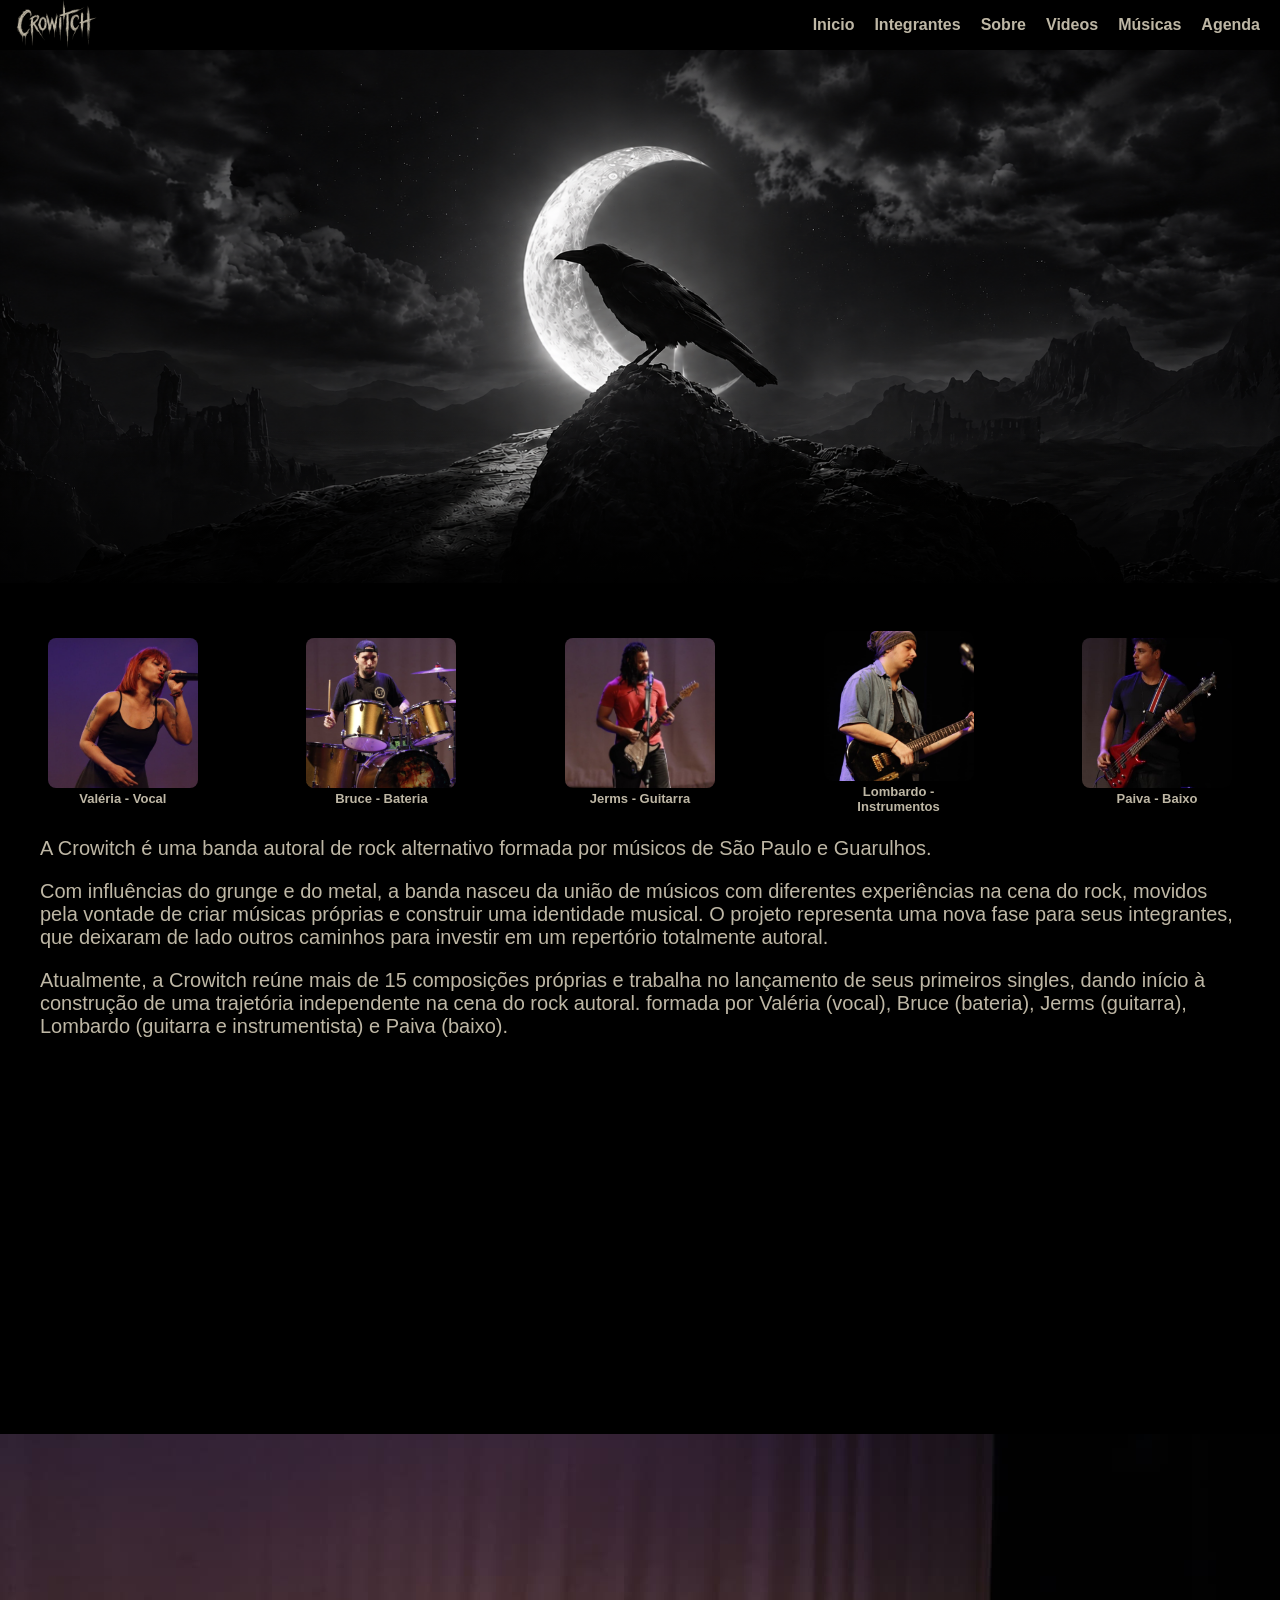
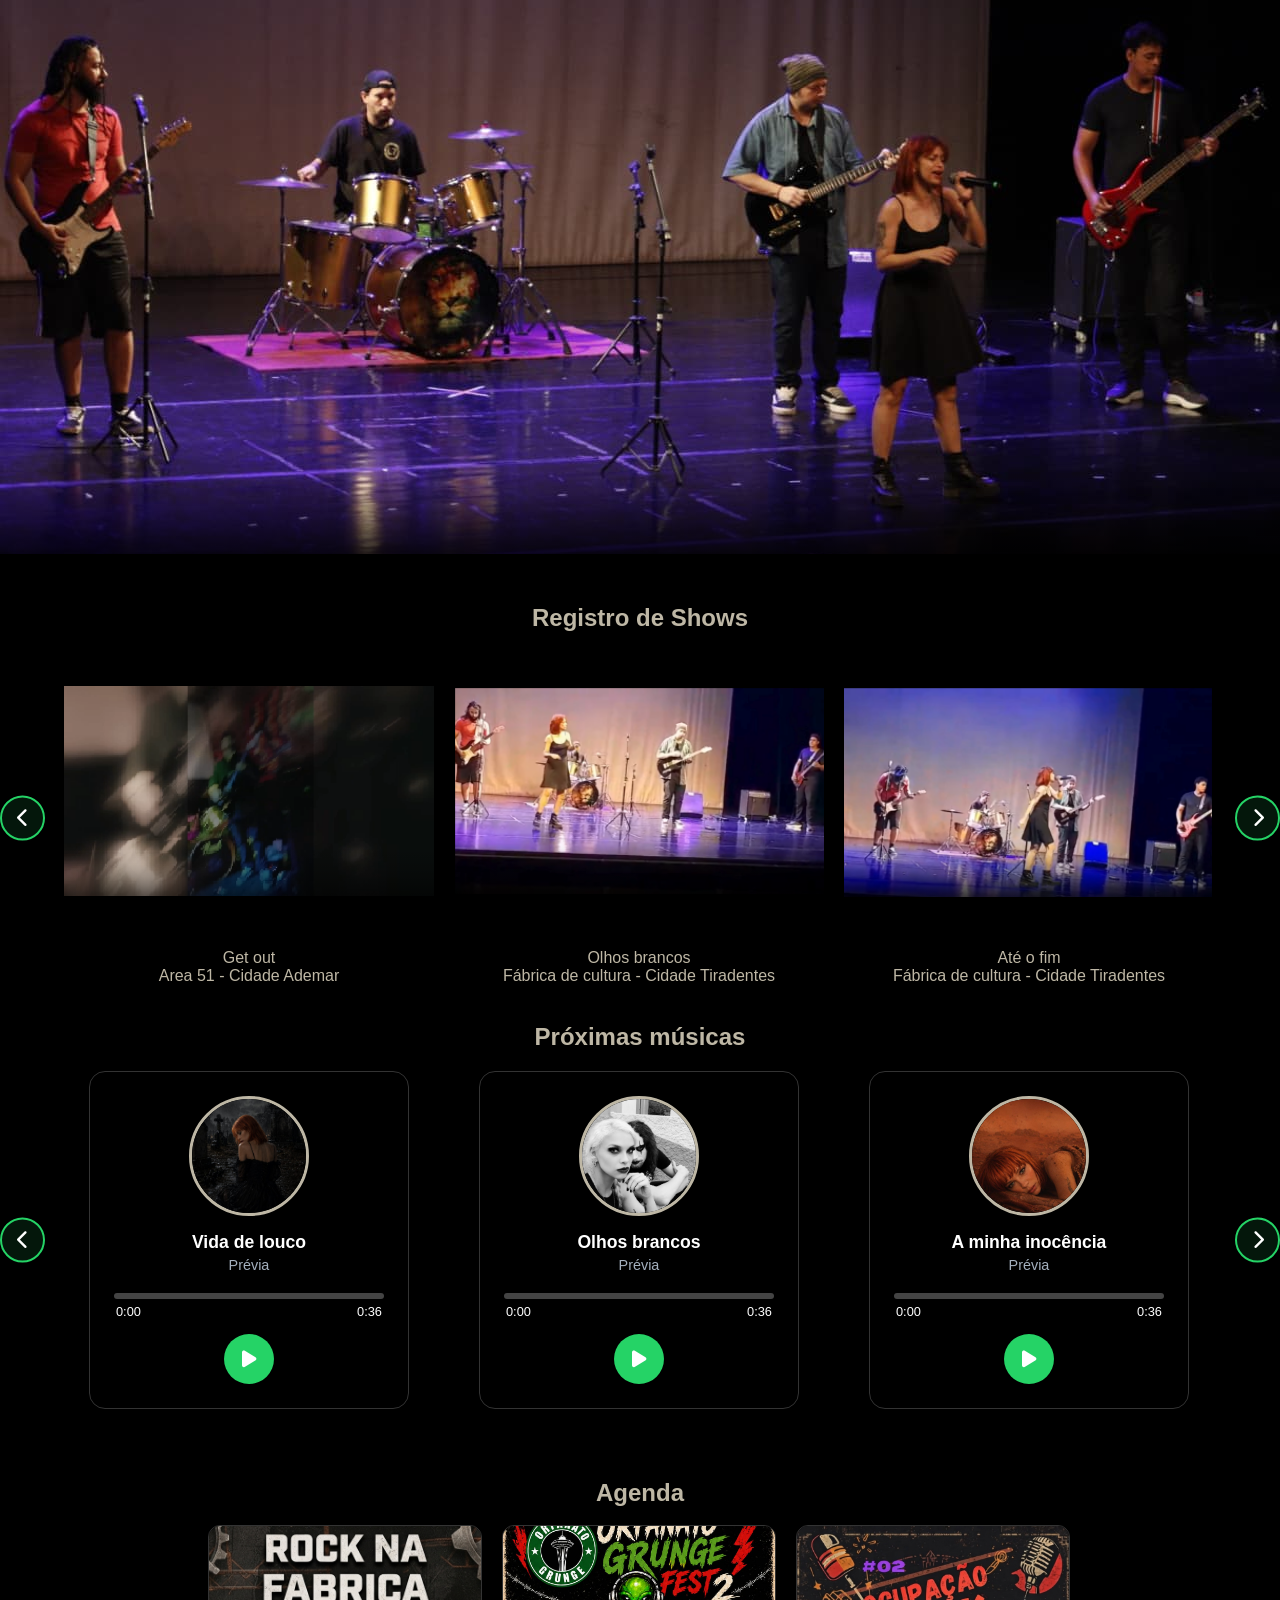
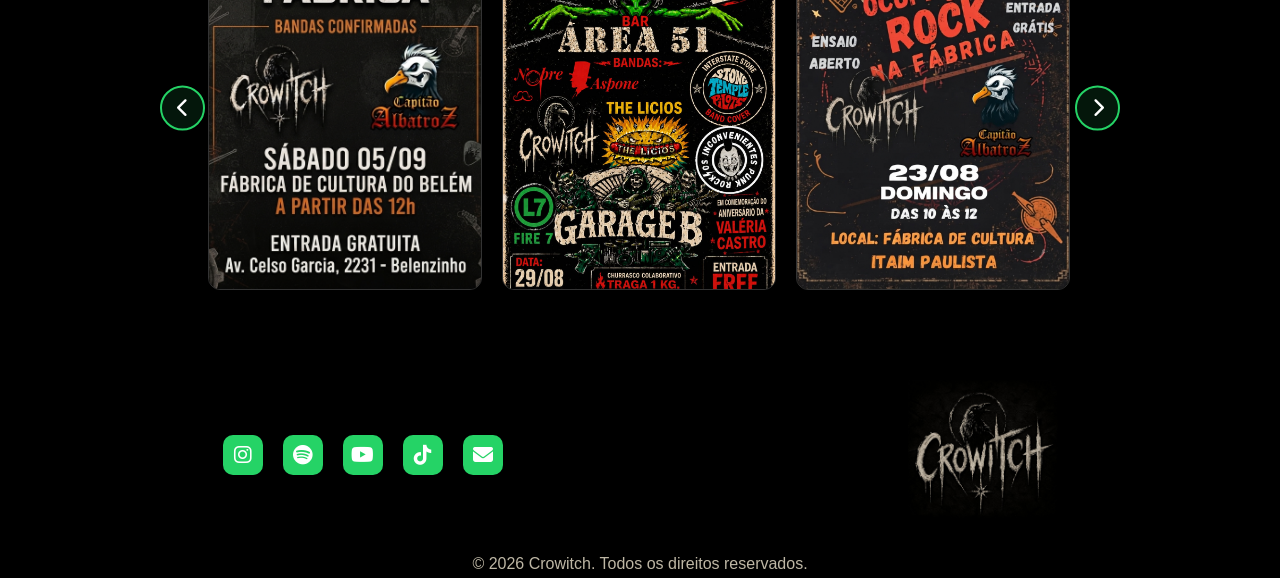
==== commit 32fe2fd5: "video do area" ====
--- a/index.html
+++ b/index.html
@@ -145,6 +145,14 @@
 
             <div class="carousel-container">
                 <div class="carousel-track">
+
+                    <div class="video-card">
+                        <video class="video-index" controls preload="metadata" poster="vid/pre7.png">
+                            <source src="vid/7.mp4" type="video/mp4">
+                        </video>
+                        <p class="legenda">Get out</p>
+                        <p class="legenda">Area 51 - Cidade Ademar</p>
+                    </div>
 
                     <div class="video-card">
                         <video class="video-index" controls preload="metadata" poster="vid/pre5.png">
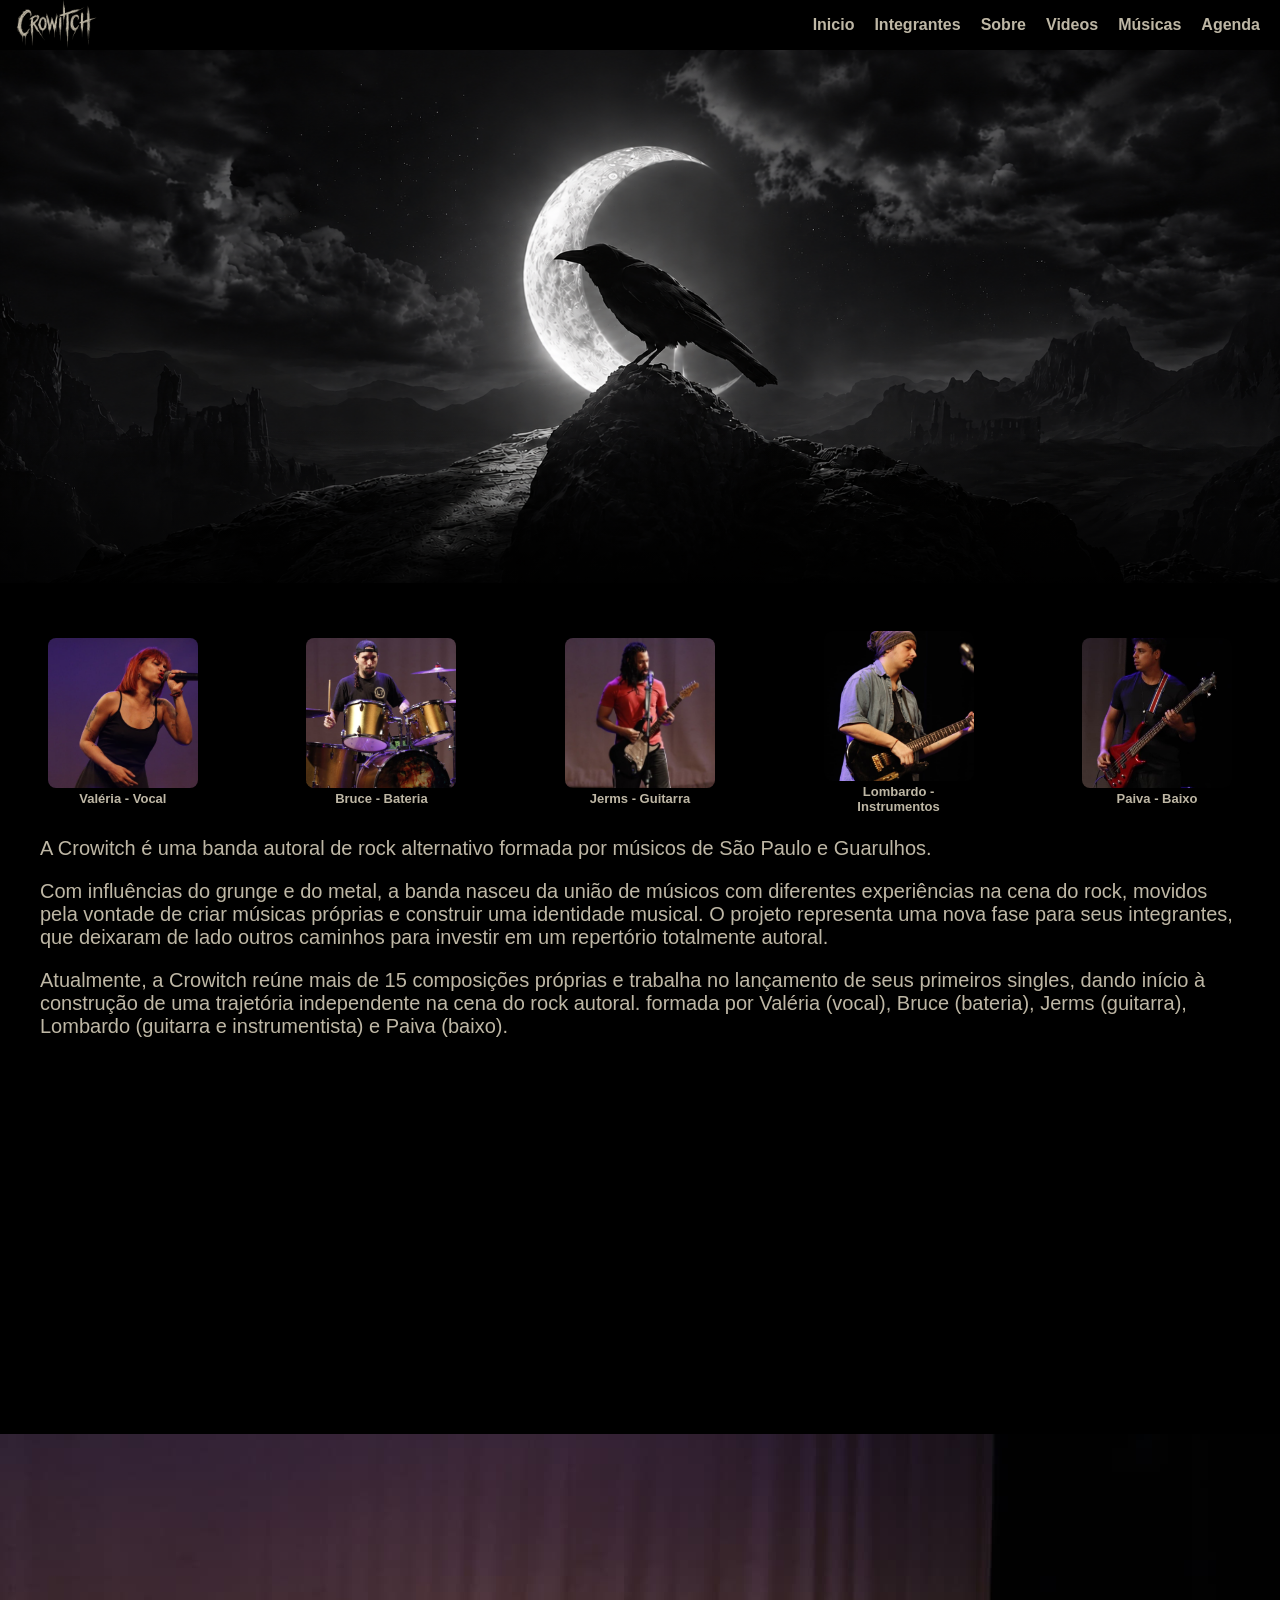
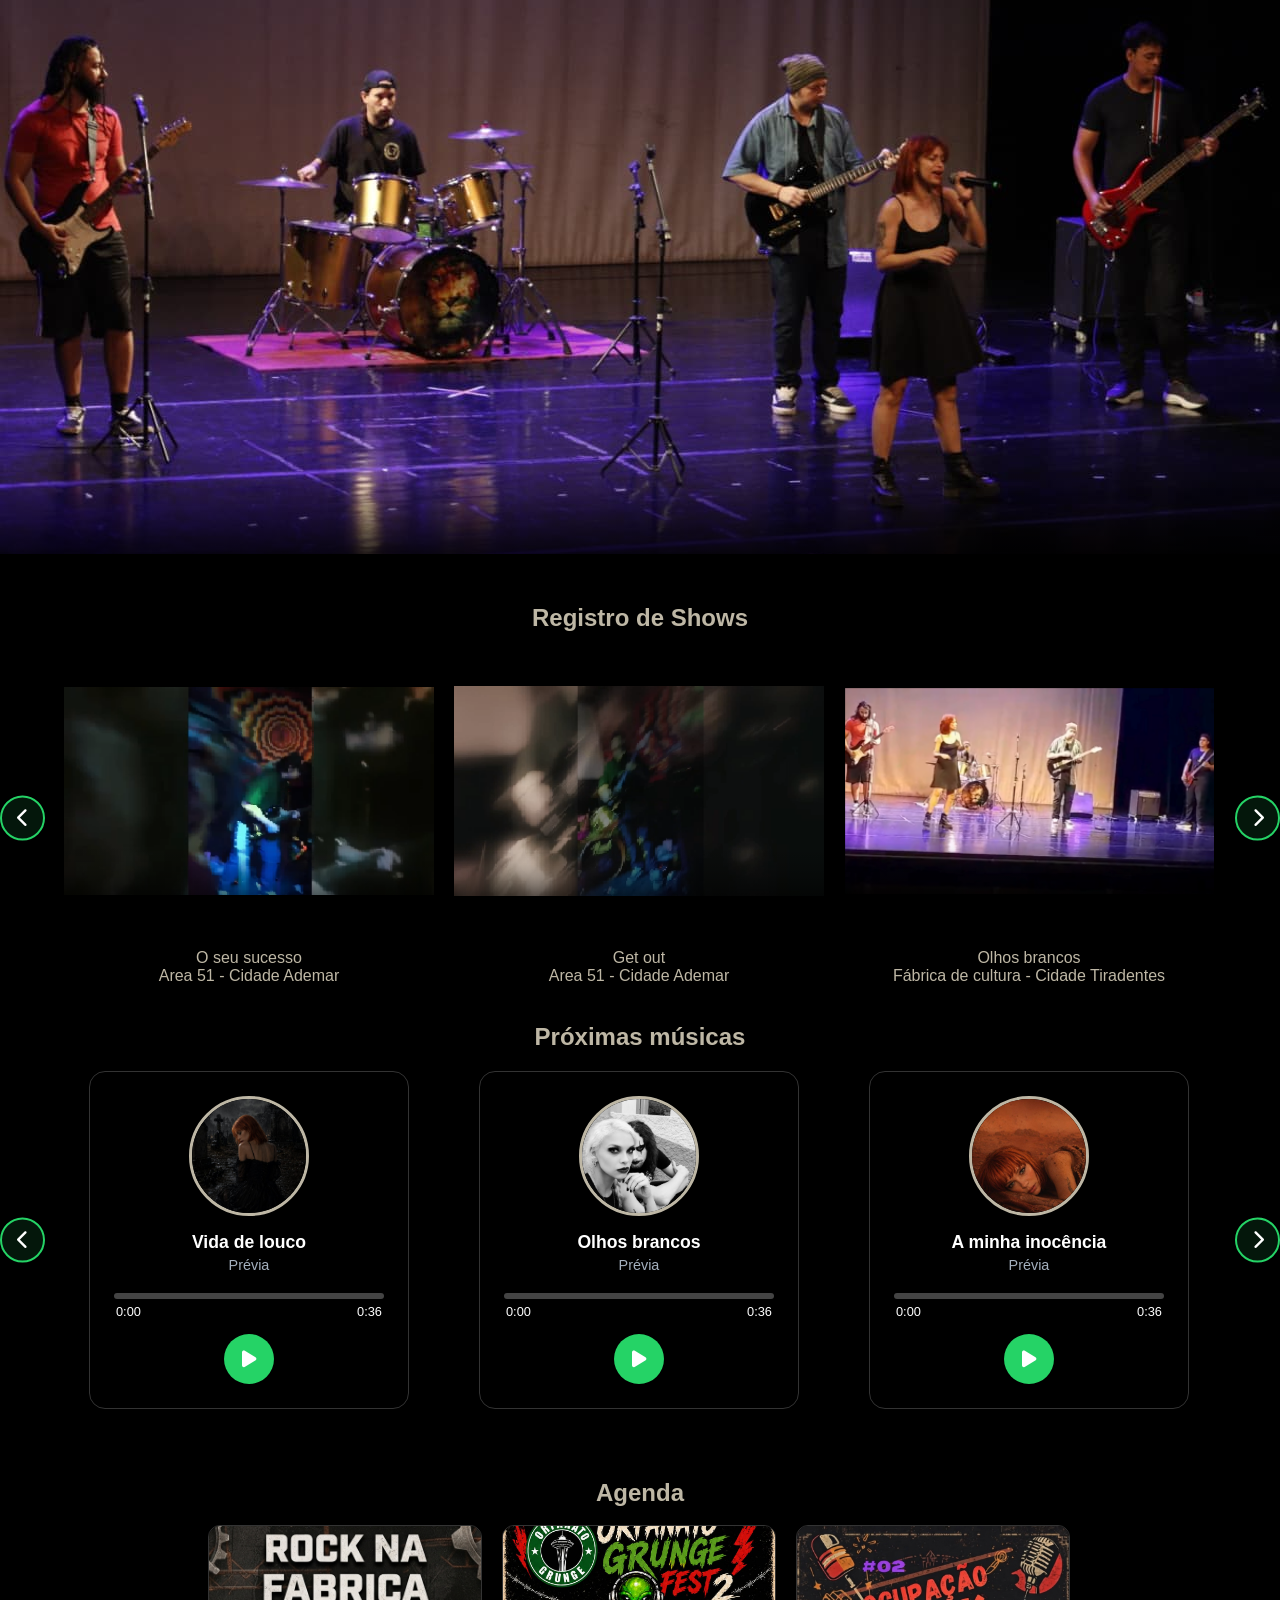
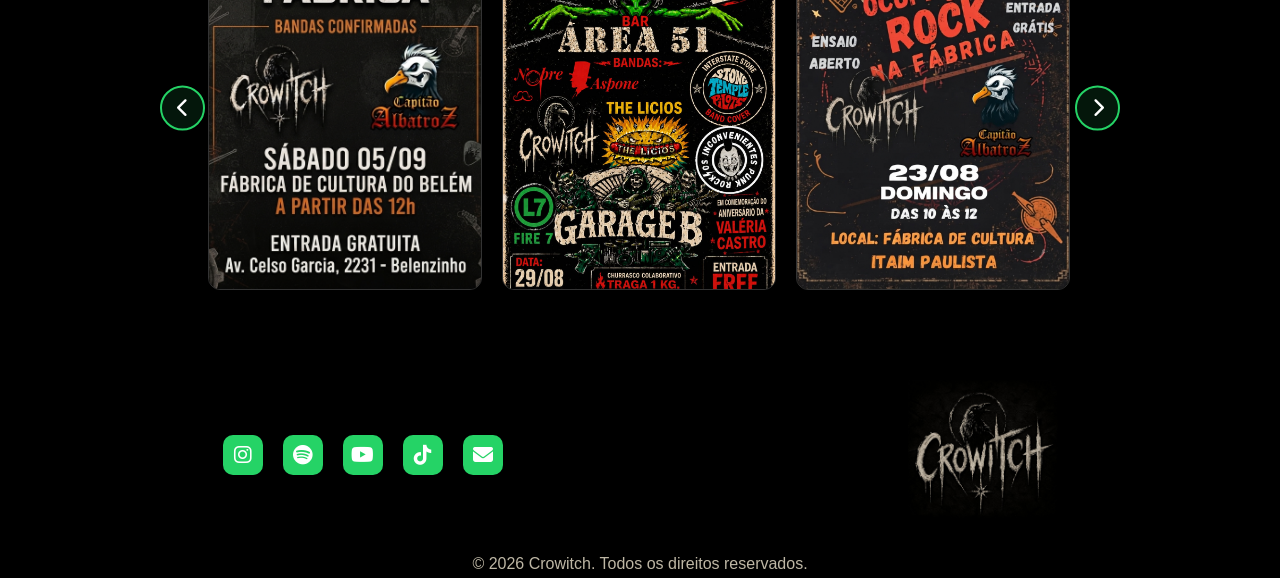
==== commit b5129f6f: "Video 8" ====
--- a/index.html
+++ b/index.html
@@ -145,6 +145,14 @@
 
             <div class="carousel-container">
                 <div class="carousel-track">
+
+                    <div class="video-card">
+                        <video class="video-index" controls preload="metadata" poster="vid/pre8.png">
+                            <source src="vid/8.mp4" type="video/mp4">
+                        </video>
+                        <p class="legenda">O seu sucesso</p>
+                        <p class="legenda">Area 51 - Cidade Ademar</p>
+                    </div>
 
                     <div class="video-card">
                         <video class="video-index" controls preload="metadata" poster="vid/pre7.png">
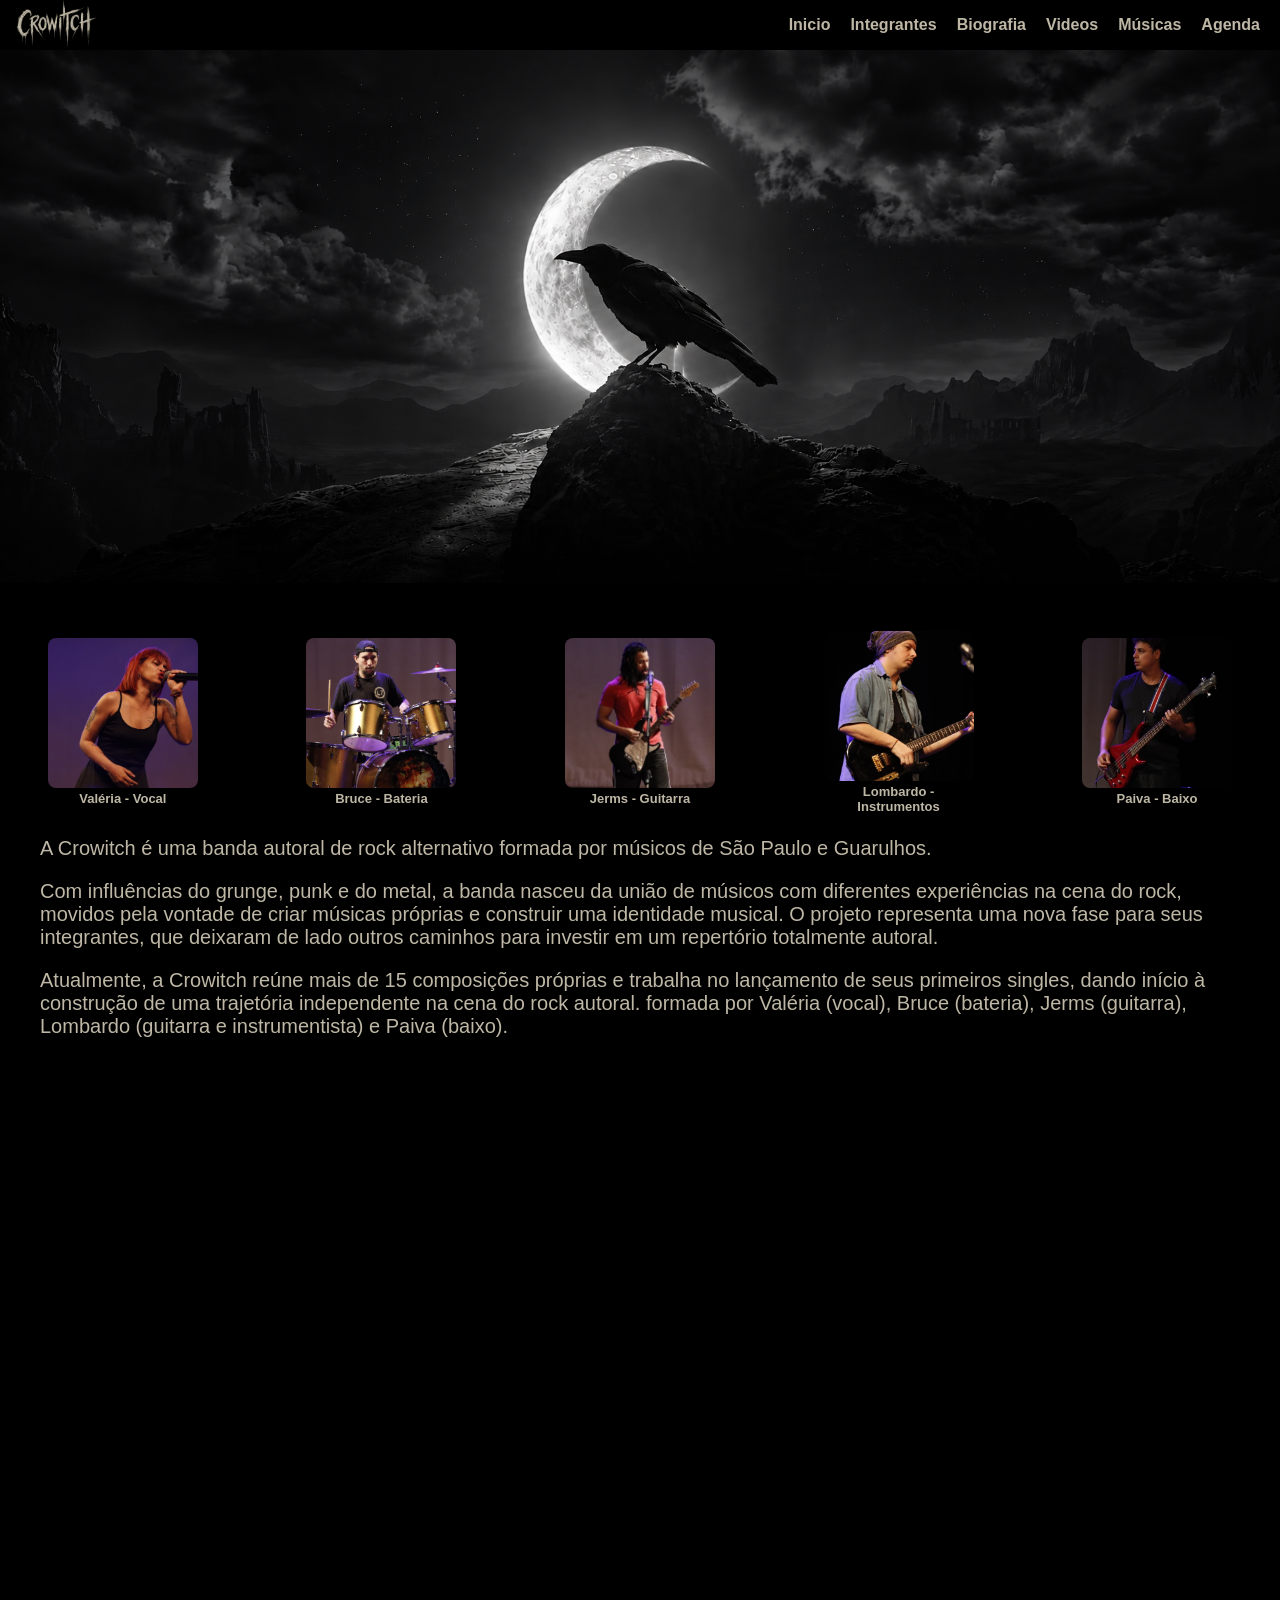
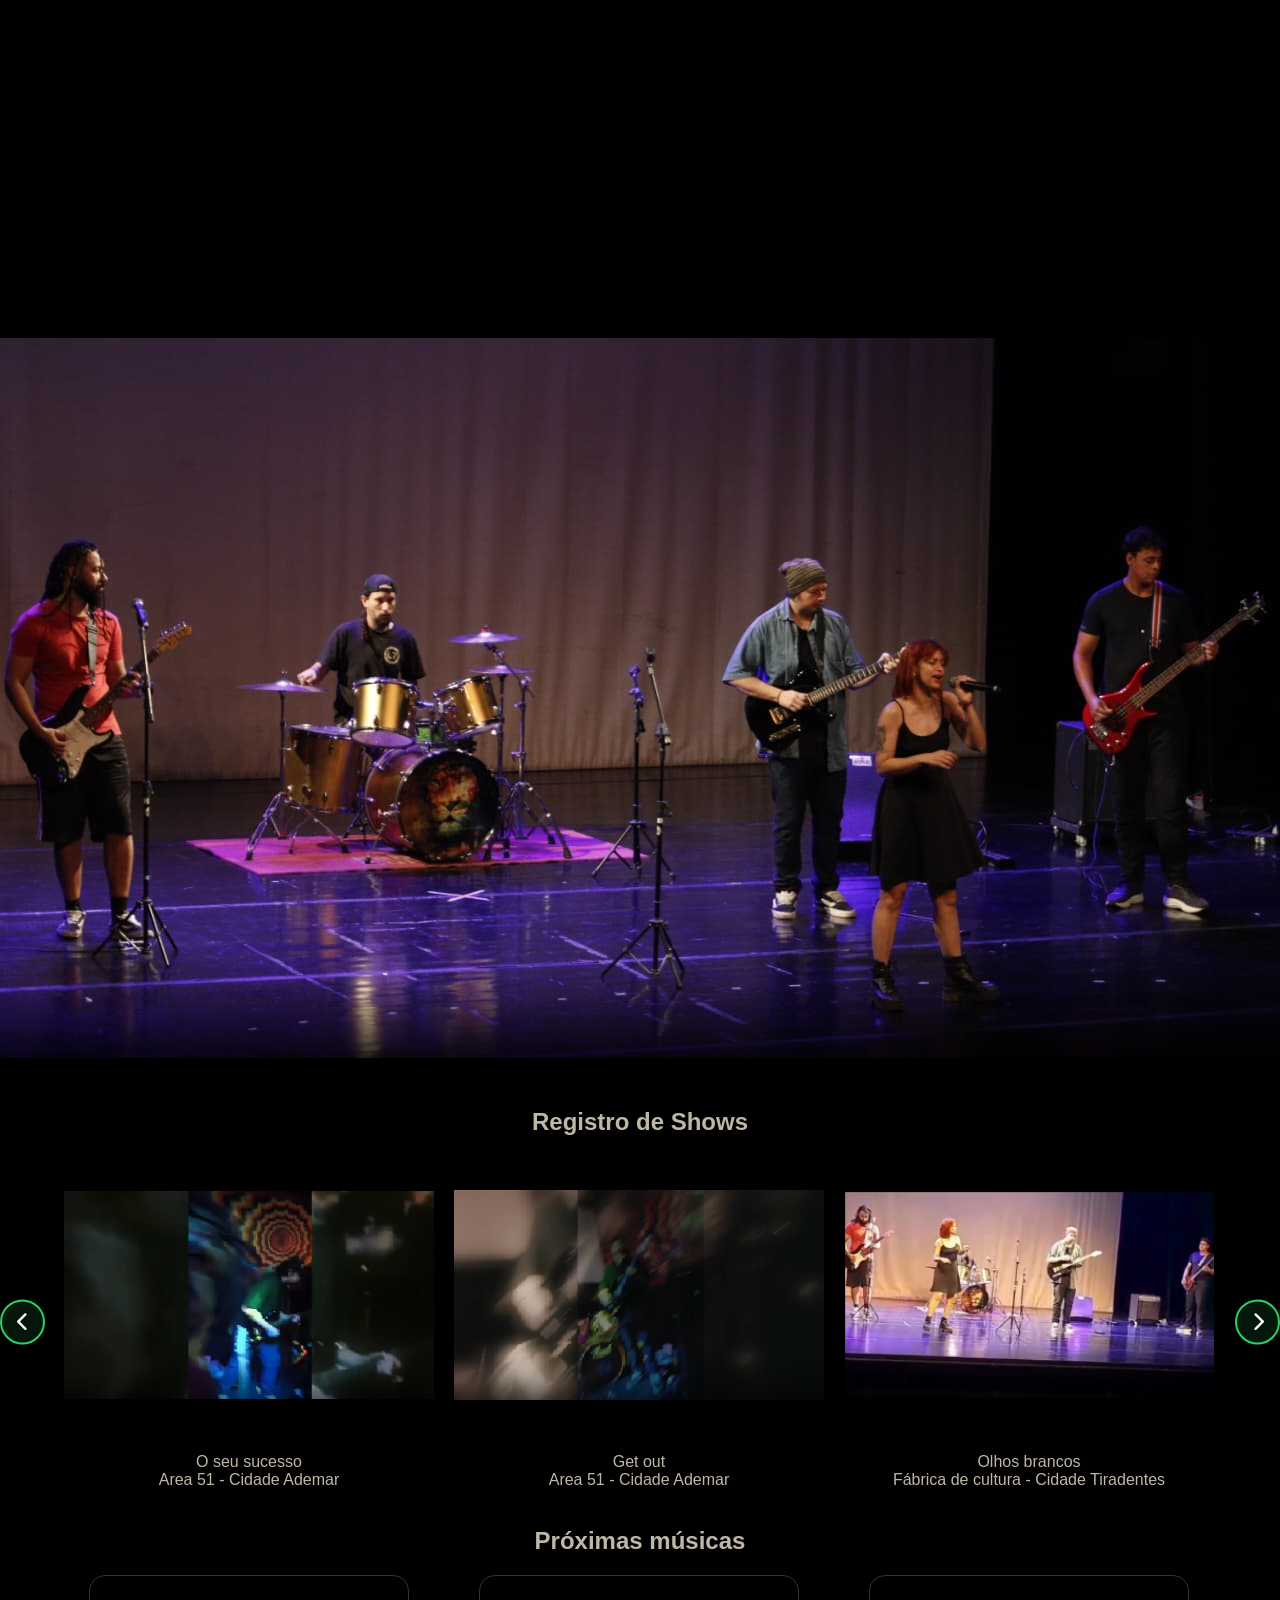
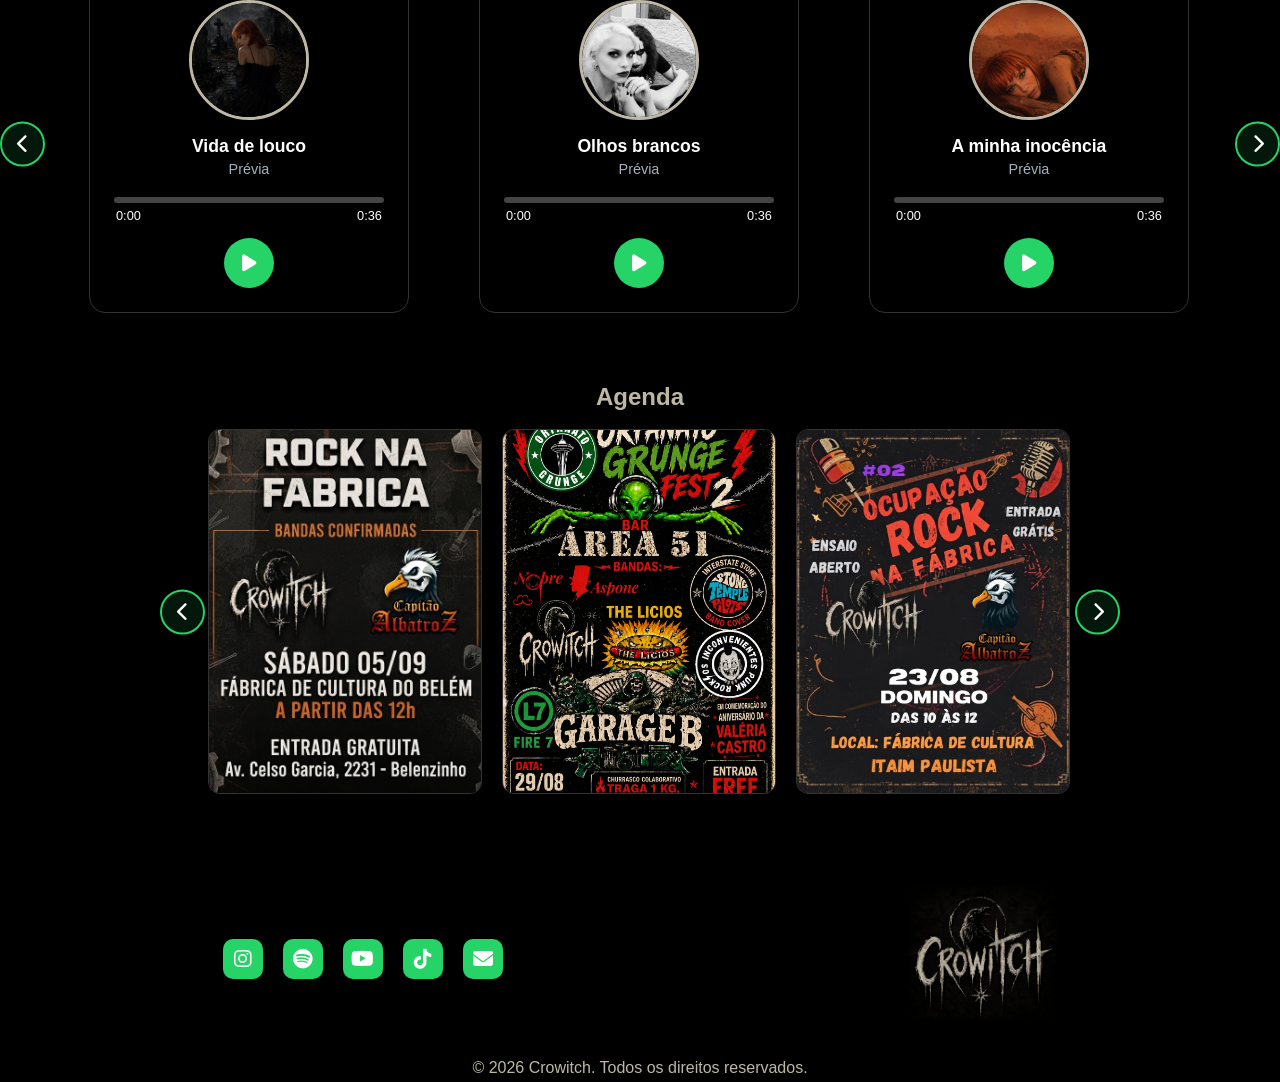
==== commit 30519604: "Bio e youtube" ====
--- a/index.html
+++ b/index.html
@@ -22,7 +22,7 @@
 
                 <a href="#banner">Inicio</a>
                 <a href="#integrantes">Integrantes</a>
-                <a href="#sobre">Sobre</a>
+                <a href="/biografia/bio.html">Biografia</a>
                 <a href="#video">Videos</a>
                 <a href="#previu">Músicas</a>
                 <a href="#agenda">Agenda</a>
@@ -35,7 +35,7 @@
             <nav class="menu-mobile">
                 <a href="#banner">Inicio</a>
                 <a href="#integrantes">Integrantes</a>
-                <a href="#sobre">Sobre</a>
+                <a href="/biografia/bio.html">Biografia</a>
                 <a href="#video">Videos</a>
                 <a href="#previu">Músicas</a>
                 <a href="#agenda">Agenda</a>
@@ -98,7 +98,7 @@
 
         <p>A Crowitch é uma banda autoral de rock alternativo formada por músicos de São Paulo e Guarulhos.</p>
 
-        <p>Com influências do grunge e do metal, a banda nasceu da união de músicos com diferentes experiências
+        <p>Com influências do grunge, punk e do metal, a banda nasceu da união de músicos com diferentes experiências
             na cena do rock, movidos pela vontade de criar músicas próprias e construir uma identidade musical. O
             projeto representa uma nova fase para seus integrantes, que deixaram de lado outros caminhos para investir
             em um repertório totalmente autoral.</p>
@@ -109,6 +109,8 @@
         </p>
 
     </section>
+
+    <iframe style="padding-bottom: 20px;" width="100%" height="500" frameBorder="0" src="https://www.youtube.com/embed/r3fEvH4wRBo?si=Jnrx76r1hQWjh-vg" title="YouTube video player" frameborder="0" allow="accelerometer; autoplay; clipboard-write; encrypted-media; gyroscope; picture-in-picture; web-share" referrerpolicy="strict-origin-when-cross-origin" allowfullscreen></iframe>
 
     <iframe data-testid="embed-iframe" style="border-radius:12px" src="https://open.spotify.com/embed/artist/2nyb6GimSsOU0MnZJmjGYv?utm_source=generator&theme=0&si=1b7c90299b2a4947" width="100%" height="352" frameBorder="0" allowfullscreen="" allow="autoplay; clipboard-write; encrypted-media; fullscreen; picture-in-picture" loading="lazy"></iframe>
 
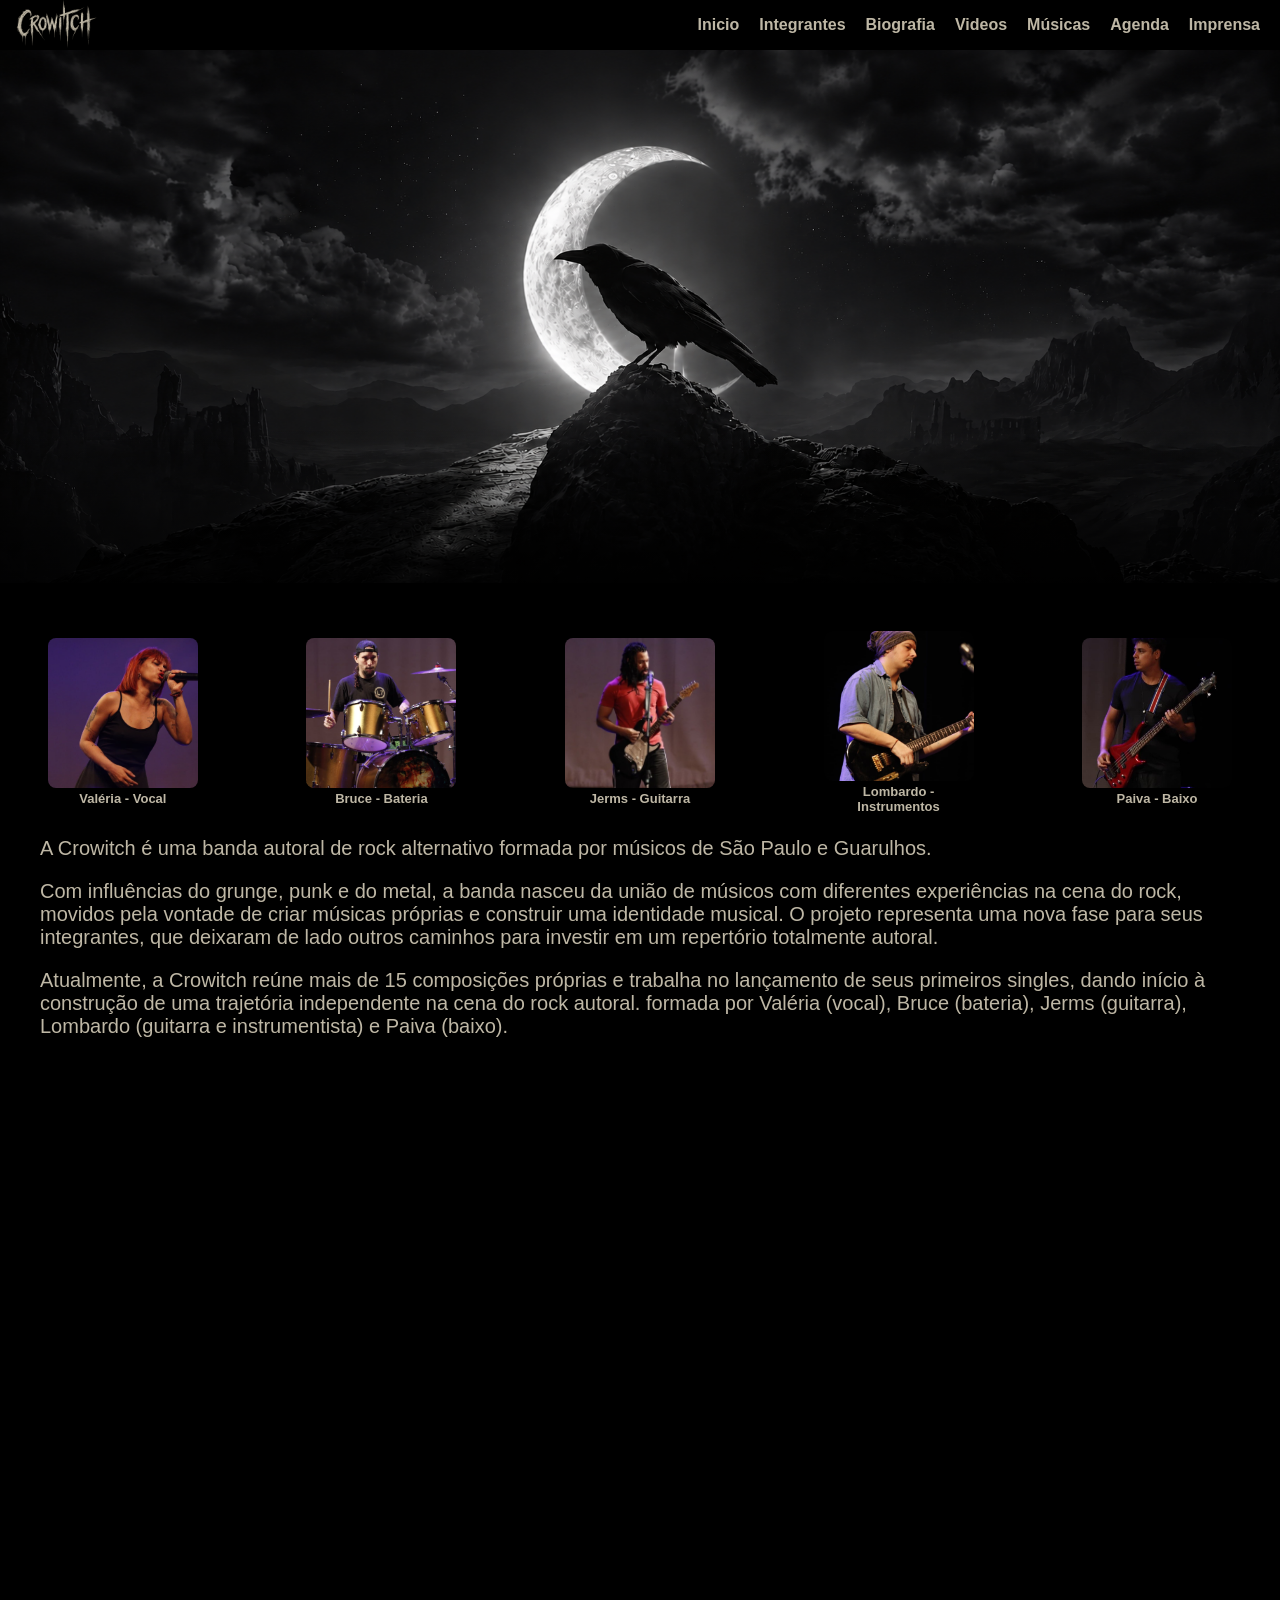
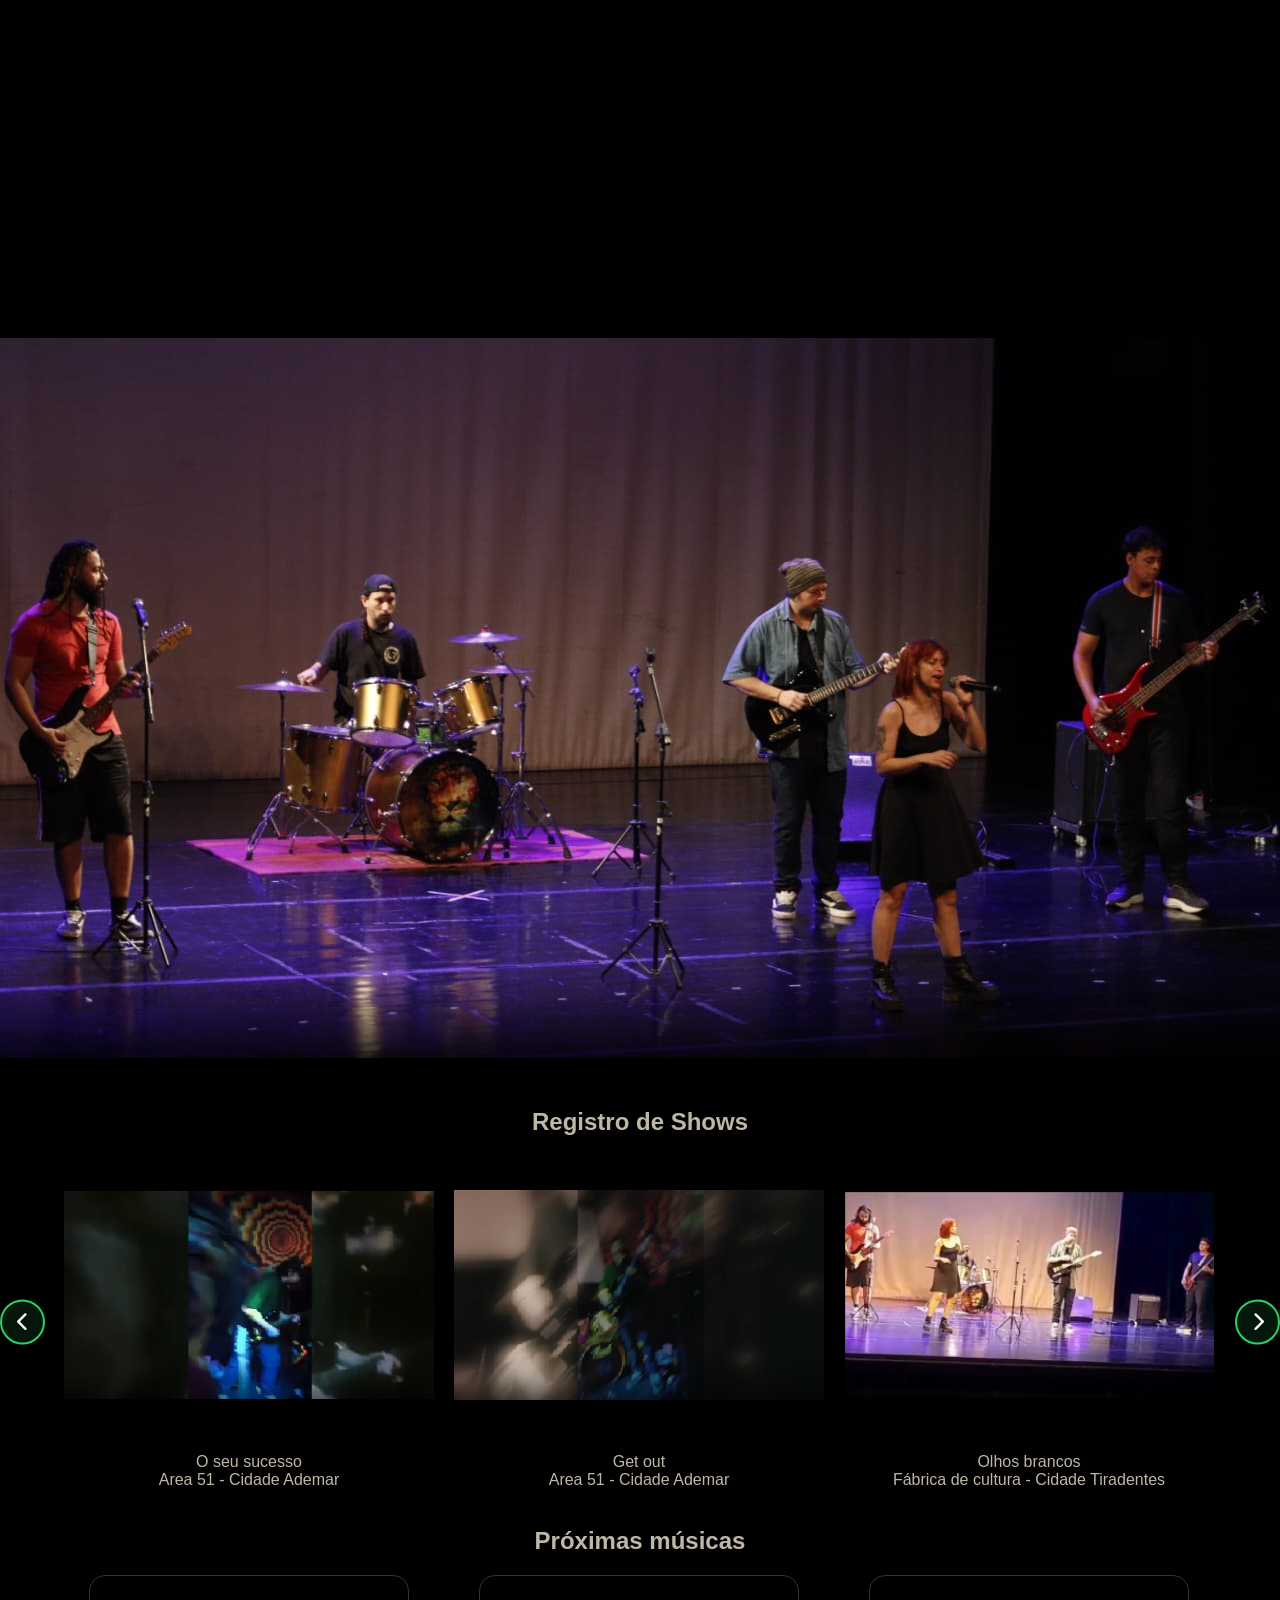
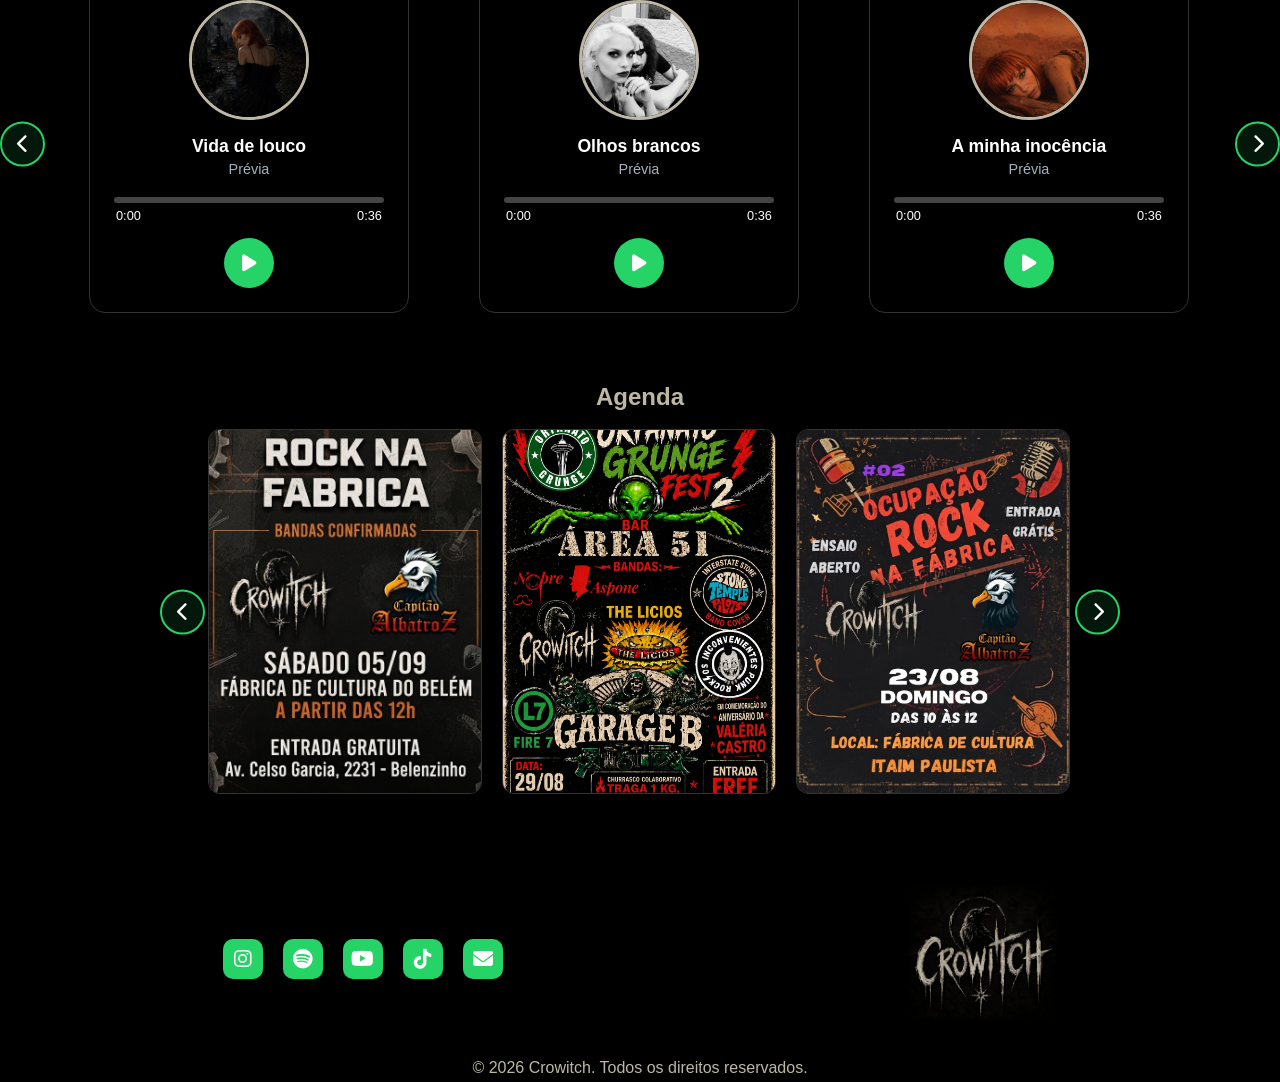
==== commit 03ec4957: "Imprensa" ====
--- a/index.html
+++ b/index.html
@@ -26,6 +26,7 @@
                 <a href="#video">Videos</a>
                 <a href="#previu">Músicas</a>
                 <a href="#agenda">Agenda</a>
+                <a href="/imprensa/imprensa.html">Imprensa</a>
 
             </nav>
 
@@ -39,6 +40,7 @@
                 <a href="#video">Videos</a>
                 <a href="#previu">Músicas</a>
                 <a href="#agenda">Agenda</a>
+                <a href="/imprensa/imprensa.html">Imprensa</a>
             </nav>
 
         </div>
@@ -56,35 +58,35 @@
 
             <figure class="foto-box">
                 <a href="integrantes/valeria.html">
-                    <img class="foto_integrantes" src="img/integrantes/valeria/1.jpg" alt="foto do guitarrista soslo">
+                    <img class="foto_integrantes" src="img/integrantes/valeria/1.jpg" alt="foto da vocalista">
                     <figcaption>Valéria - Vocal</figcaption>
                 </a>
             </figure>
 
             <figure class="foto-box">
                 <a href="integrantes/bruce.html">
-                    <img class="foto_integrantes" src="img/integrantes/bruce/1.jpg" alt="foto do baixista">
+                    <img class="foto_integrantes" src="img/integrantes/bruce/1.jpg" alt="foto do baterista">
                     <figcaption>Bruce - Bateria</figcaption>
                 </a>
             </figure>
 
             <figure class="foto-box">
                 <a href="integrantes/emerson.html">
-                    <img class="foto_integrantes" src="img/integrantes/jerms/1.jpg" alt="foto do vocalista">
+                    <img class="foto_integrantes" src="img/integrantes/jerms/1.jpg" alt="foto do guitarrista">
                     <figcaption>Jerms - Guitarra</figcaption>
                 </a>
             </figure>
 
             <figure class="foto-box">
                 <a href="integrantes/marcelo.html">
-                    <img class="foto_integrantes" src="img/integrantes/marcelo/1.jpg" alt="foto do vocalista">
+                    <img class="foto_integrantes" src="img/integrantes/marcelo/1.jpg" alt="foto do 2º guitarrista">
                     <figcaption>Lombardo - Instrumentos</figcaption>
                 </a>
             </figure>
 
             <figure class="foto-box">
                 <a href="integrantes/diego.html">
-                    <img class="foto_integrantes" src="img/integrantes/diego/1.jpg" alt="foto do Guitarrista">
+                    <img class="foto_integrantes" src="img/integrantes/diego/1.jpg" alt="foto do baixista">
                     <figcaption>Paiva - Baixo</figcaption>
                 </a>
             </figure>
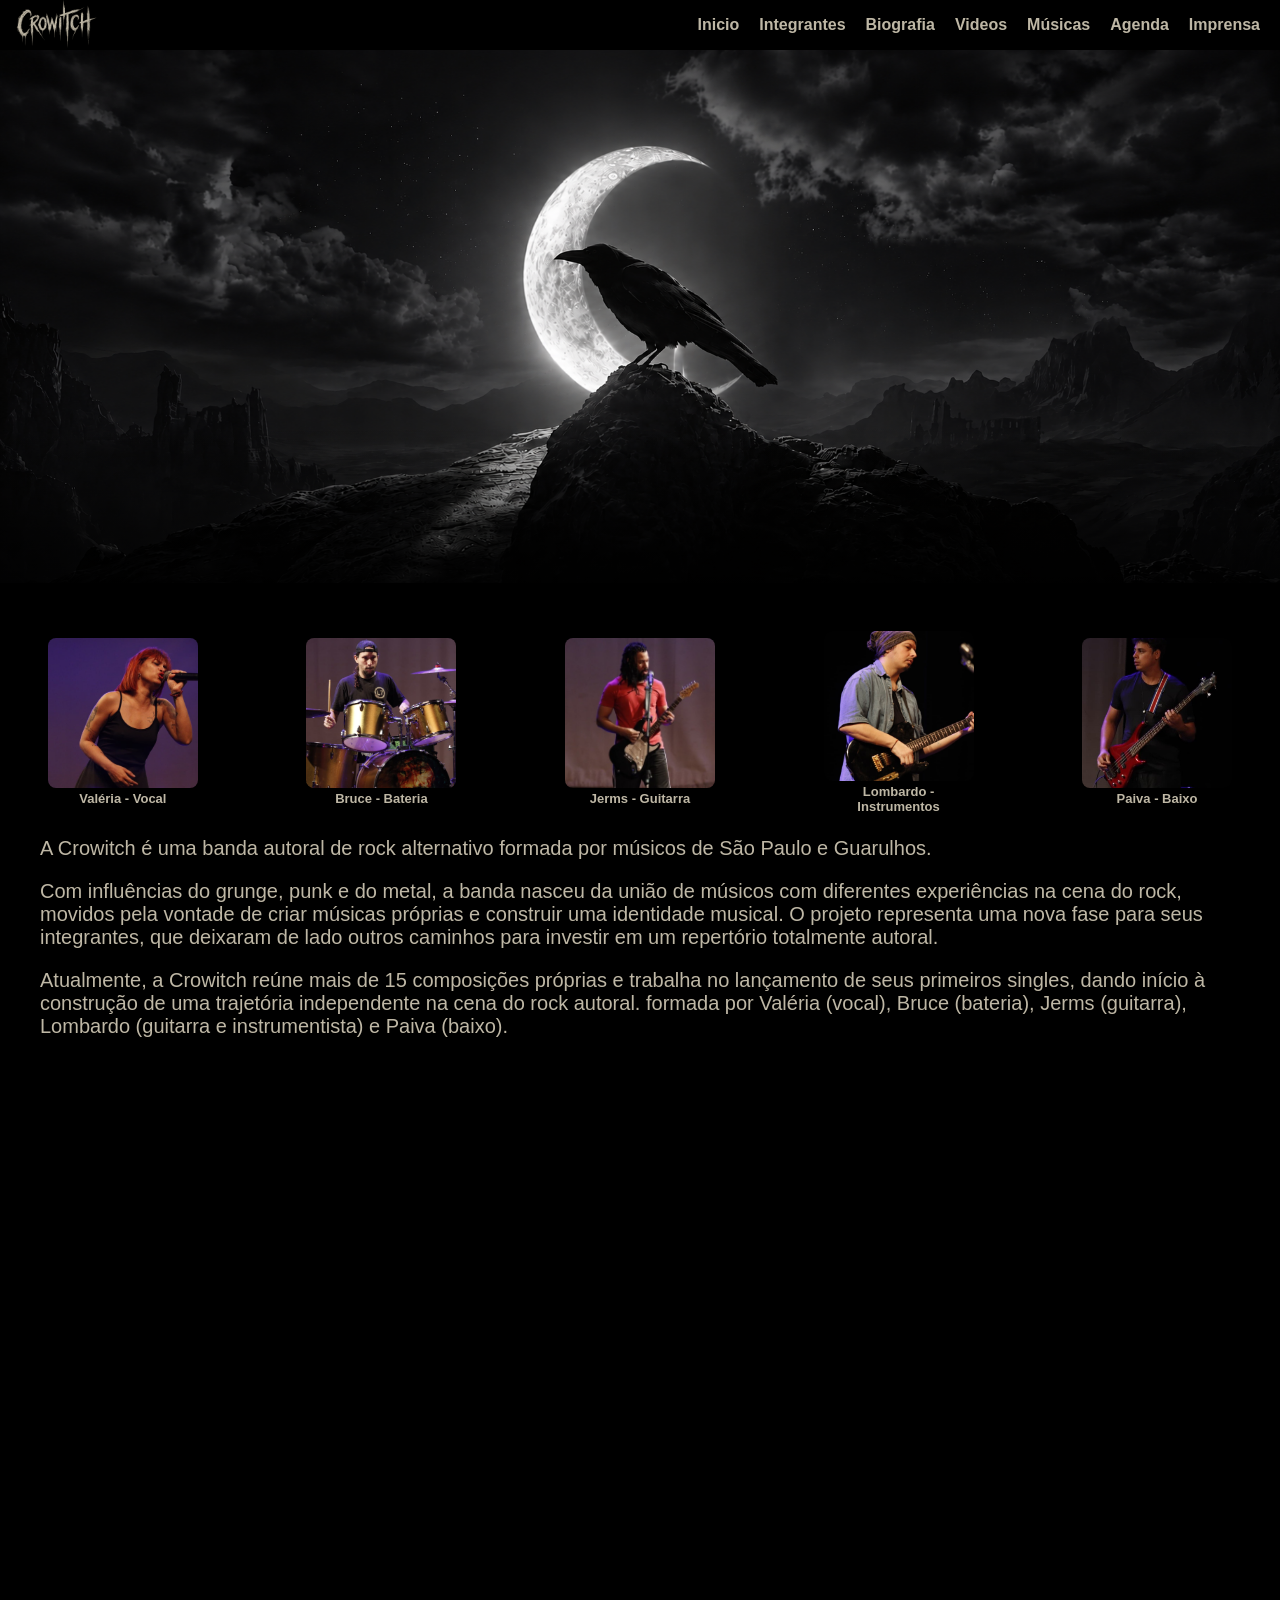
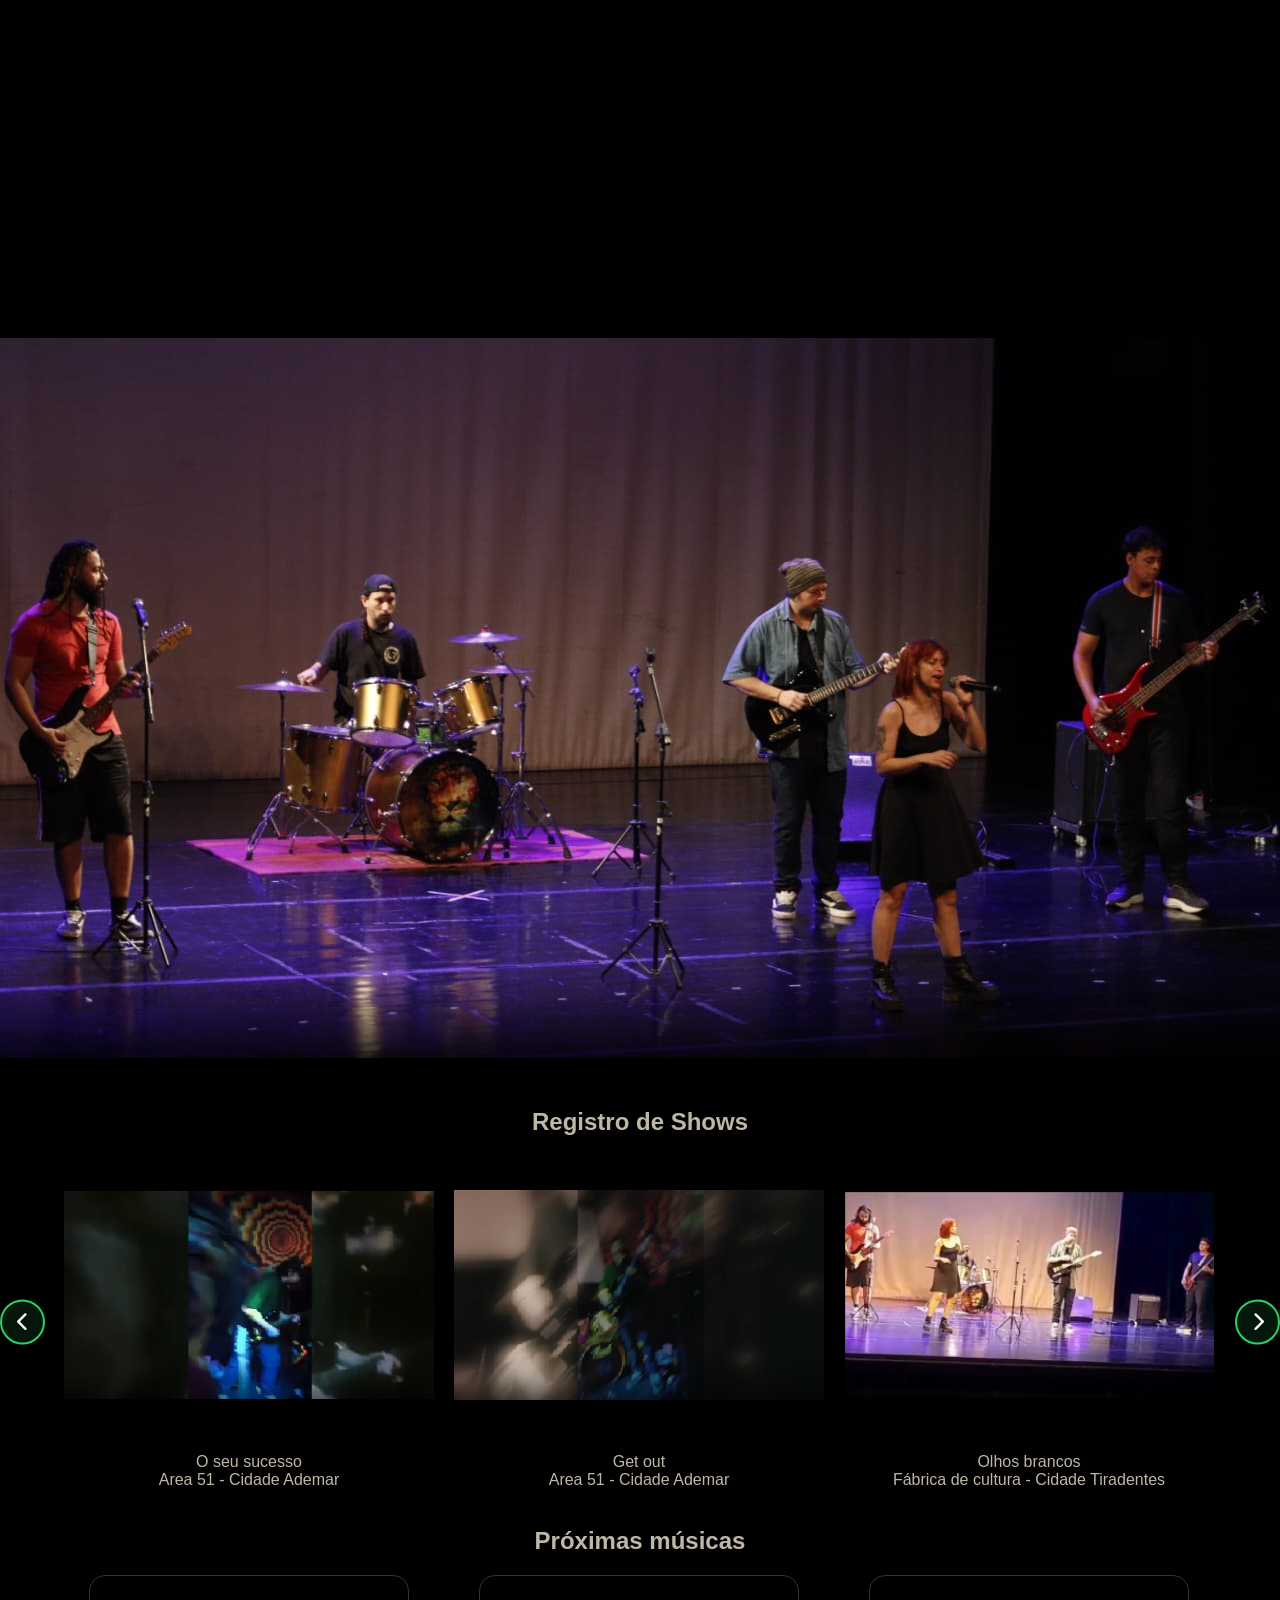
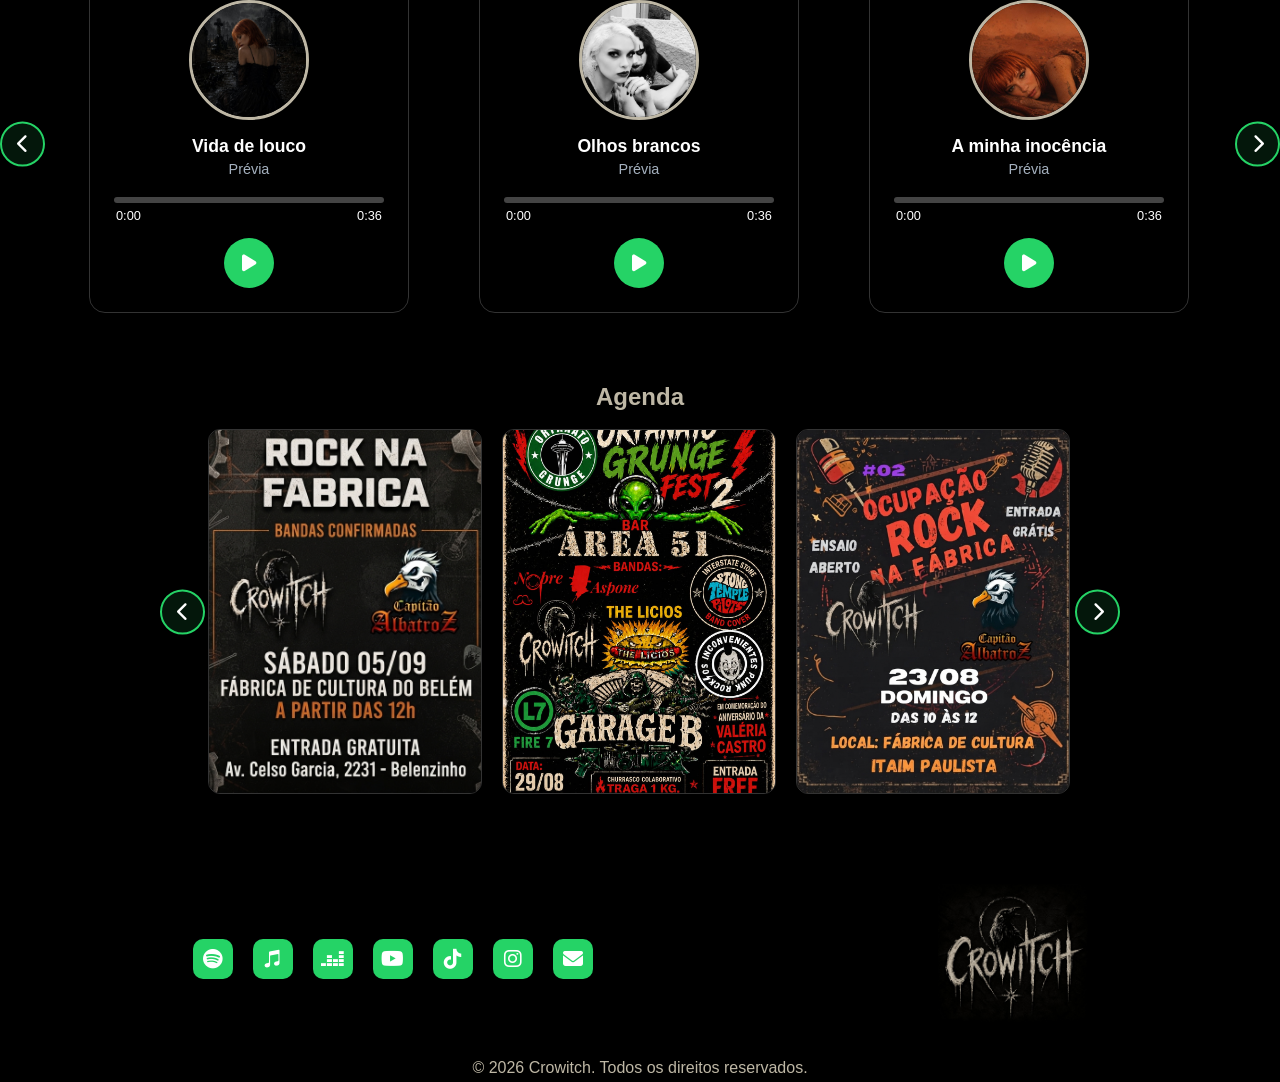
==== commit a0733cae: "apple e deezer icones" ====
--- a/index.html
+++ b/index.html
@@ -368,20 +368,28 @@
 
         <div id="espaço_contatos">
 
+            <a class="botao_contatos" target="_blank" href="https://open.spotify.com/intl-pt/artist/2nyb6GimSsOU0MnZJmjGYv?si=1VoFeb6xR321QqIQ4hh4QA">
+                <i class="fa-brands fa-spotify"></i>
+            </a>
+
+            <a class="botao_contatos" target="_blank" href="https://music.apple.com/br/artist/crowitch/6798031099">
+                <i class="fa-brands fa-itunes-note"></i>
+            </a>
+
+            <a class="botao_contatos" target="_blank" href="https://www.deezer.com/br/artist/408237982">
+                <i class="fa-brands fa-deezer"></i>
+            </a>
+
+            <a class="botao_contatos" target="_blank" href="https://www.youtube.com/@bandacrowitch">
+                <i class="fa-brands fa-youtube"></i>
+            </a>
+
+            <a class="botao_contatos" target="_blank" href="https://www.tiktok.com/@crowitchoficial">
+                <i class="fa-brands fa-tiktok"></i>
+            </a>
+
             <a class="botao_contatos" target="_blank" href="https://www.instagram.com/crowitchoficial/">
                 <i class="fa-brands fa-instagram"></i>
-            </a>
-
-            <a class="botao_contatos" target="_blank" href="https://open.spotify.com/intl-pt/artist/2nyb6GimSsOU0MnZJmjGYv?si=1VoFeb6xR321QqIQ4hh4QA">
-                <i class="fa-brands fa-spotify"></i>
-            </a>
-
-            <a class="botao_contatos" target="_blank" href="https://www.youtube.com/@bandacrowitch">
-                <i class="fa-brands fa-youtube"></i>
-            </a>
-
-            <a class="botao_contatos" target="_blank" href="https://www.tiktok.com/@crowitchoficial">
-                <i class="fa-brands fa-tiktok"></i>
             </a>
 
             <a class="botao_contatos" target="_blank" href="mailto:bandacrowitch@gmail.com">
